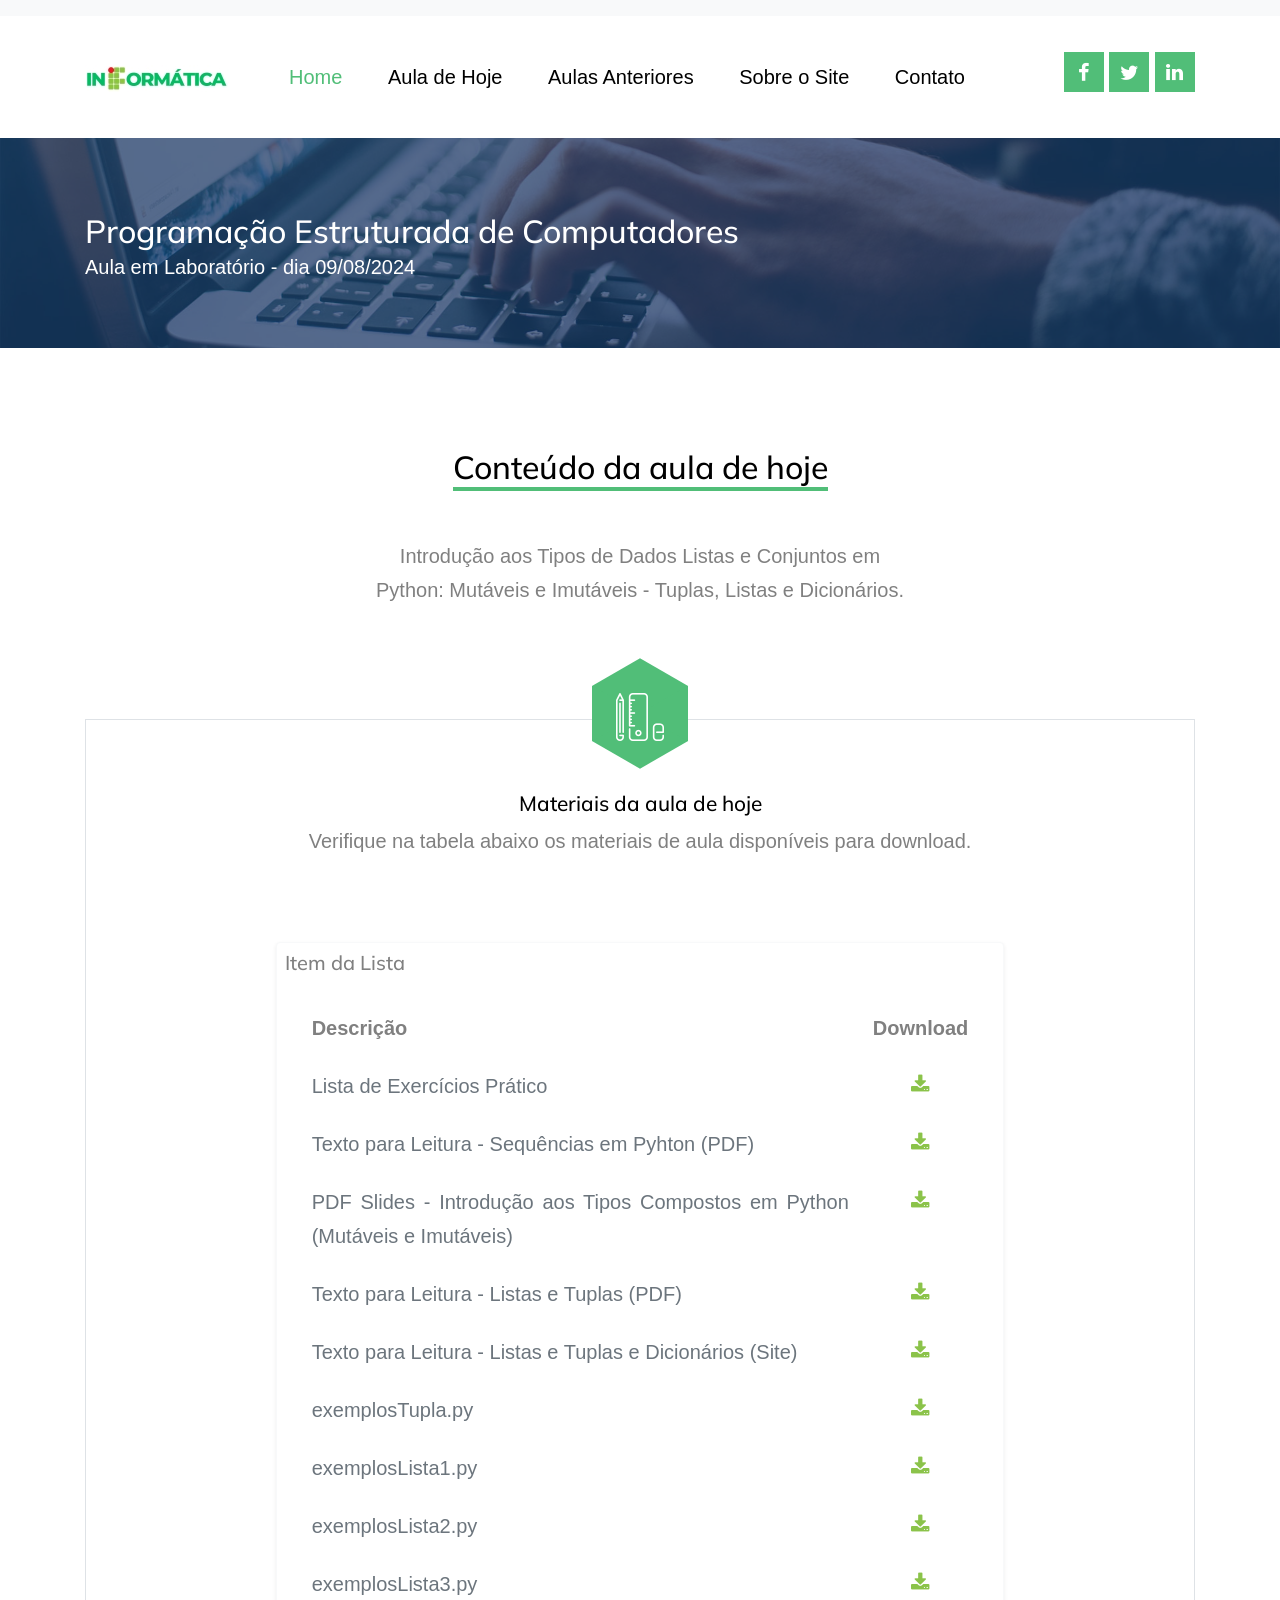
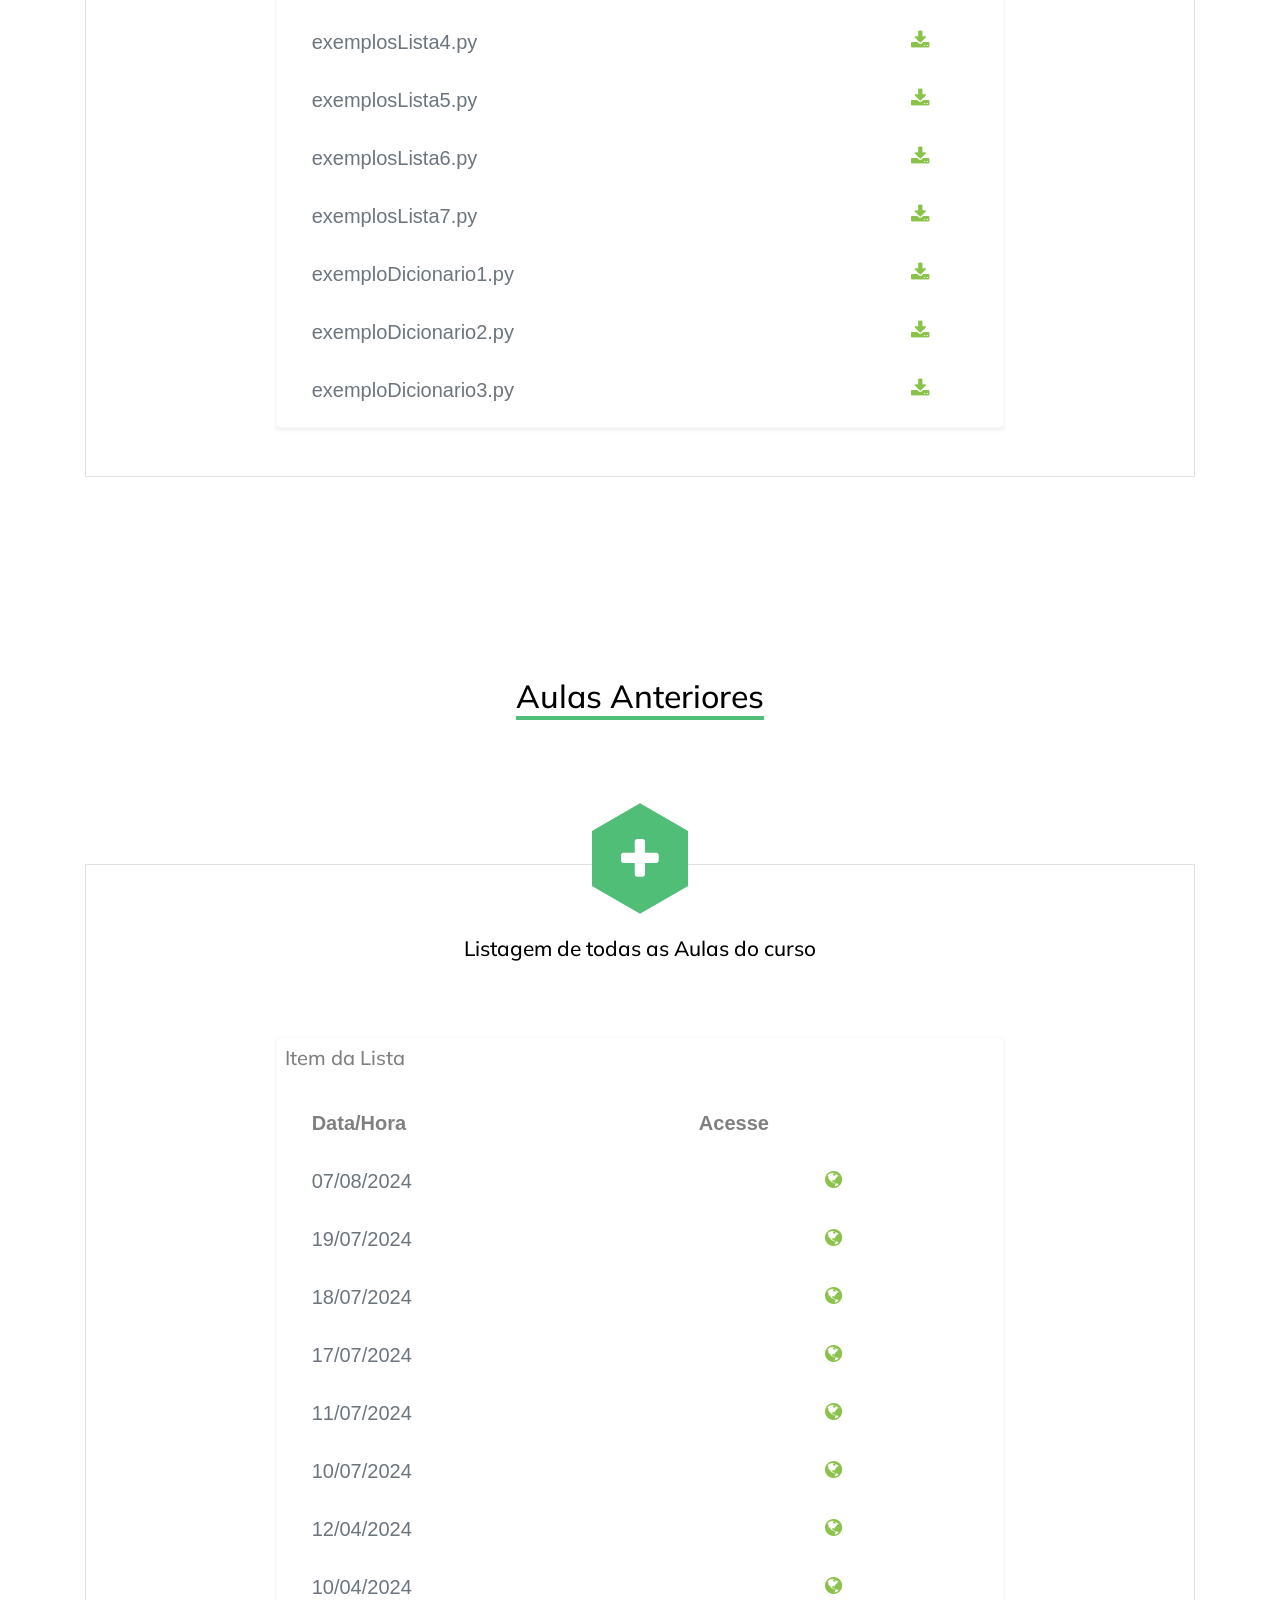
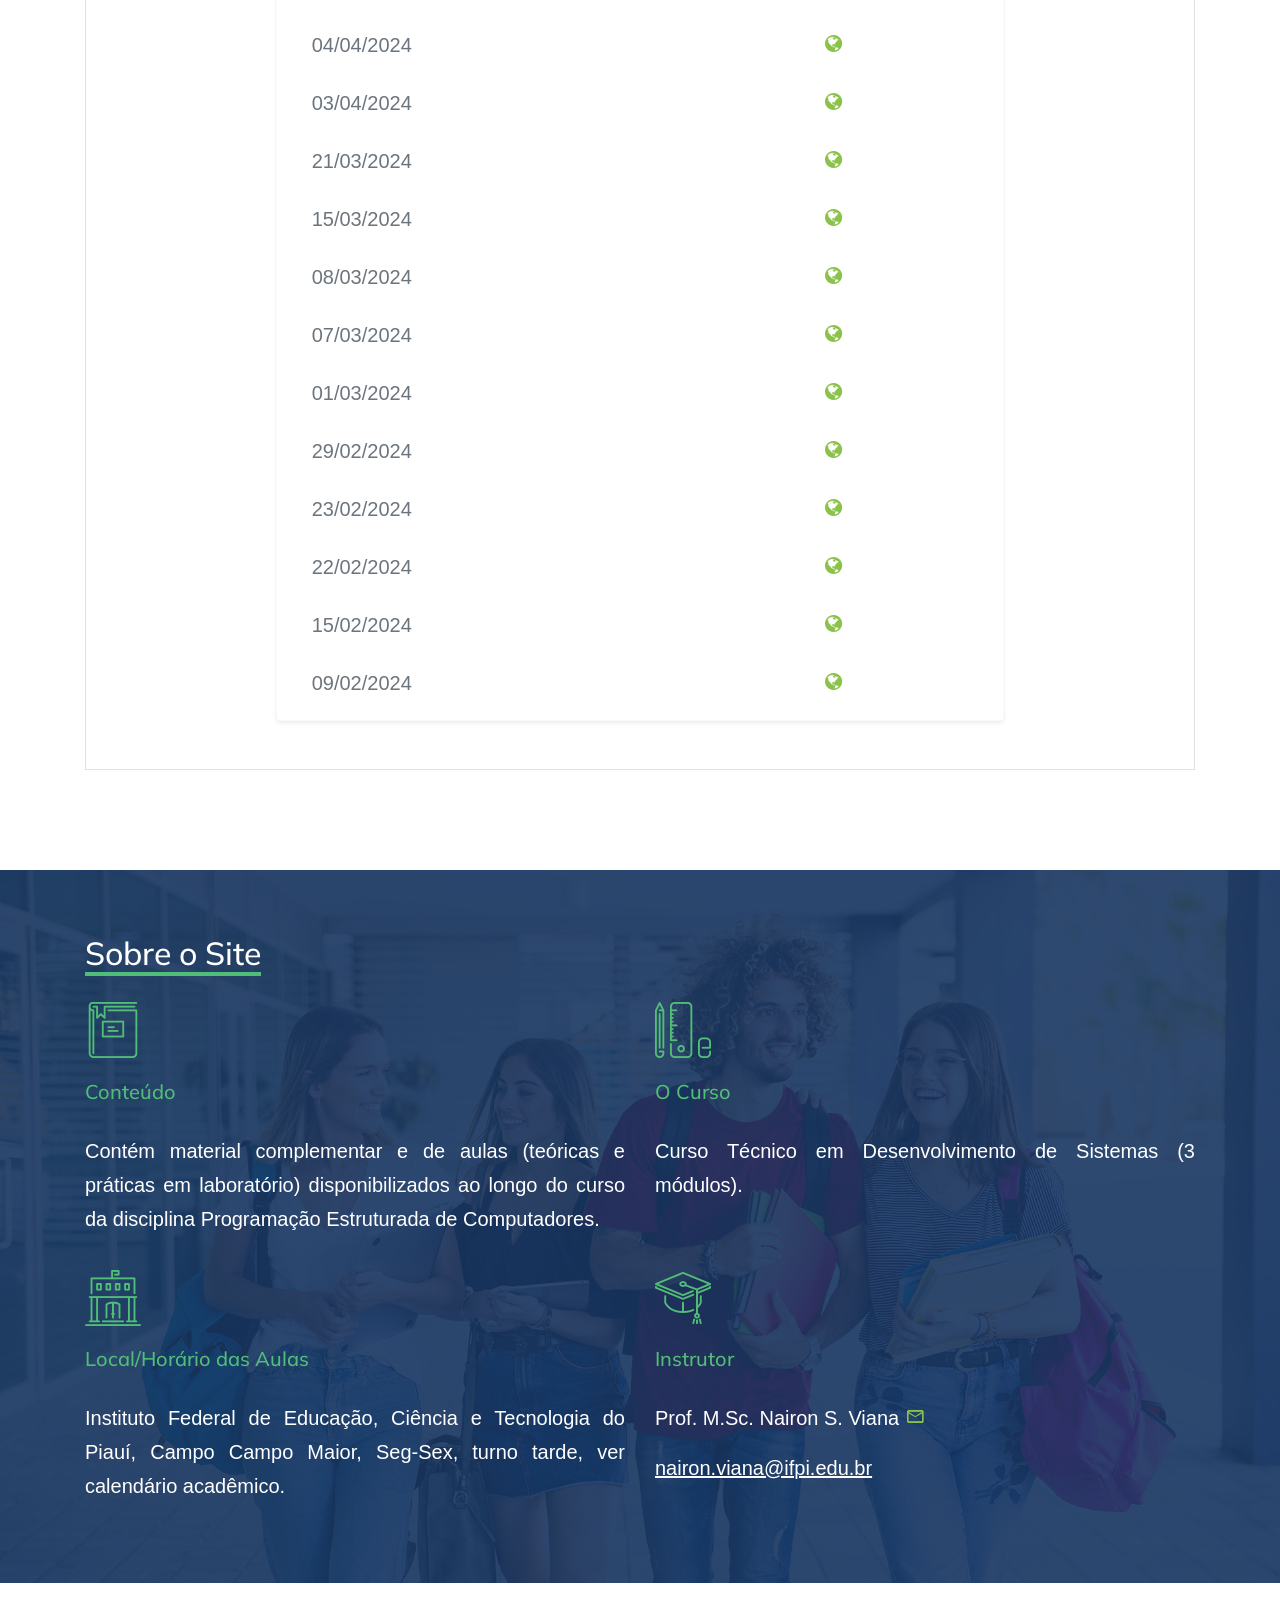
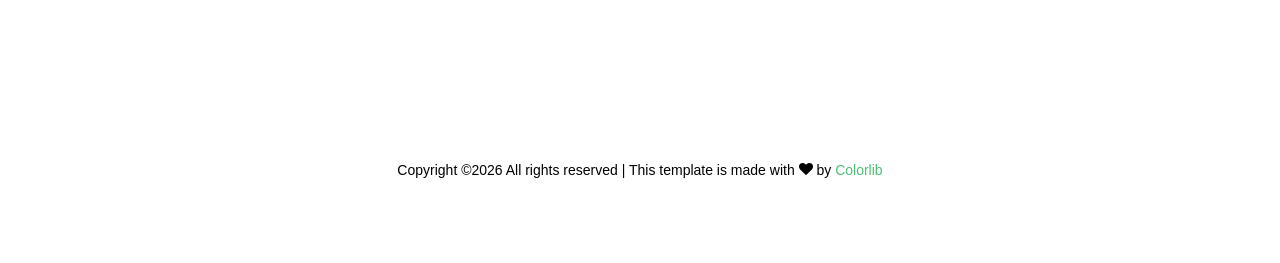
==== anteriores/08-24/09/index.html @ bcb195db "NOVA - Aula - 14/08/2024 - atualizado" ====
<!DOCTYPE html>
<html lang="en">

<head>
  <title>Página do WebSite - IFPI</title>
  <meta charset="utf-8">
  <meta name="viewport" content="width=device-width, initial-scale=1, shrink-to-fit=no">


  <link href="https://fonts.googleapis.com/css?family=Muli:300,400,700,900" rel="stylesheet">
  <link rel="stylesheet" href="../../../fonts/icomoon/style.css">

  <link rel="stylesheet" href="../../../css/bootstrap.min.css">
  <link rel="stylesheet" href="../../../css/jquery-ui.css">
  <link rel="stylesheet" href="../../../css/owl.carousel.min.css">
  <link rel="stylesheet" href="../../../css/owl.theme.default.min.css">
  <link rel="stylesheet" href="../../../css/owl.theme.default.min.css">

  <link rel="stylesheet" href="../../../css/jquery.fancybox.min.css">

  <link rel="stylesheet" href="../../../css/bootstrap-datepicker.css">

  <link rel="stylesheet" href="../../../fonts/flaticon/font/flaticon.css">

  <link rel="stylesheet" href="../../../css/aos.css">
  <link href="../../../css/jquery.mb.YTPlayer.min.css" media="all" rel="stylesheet" type="text/css">

  <link rel="stylesheet" href="../../../css/style.css">
  
  <style>
    body {
      font-family: Arial, Helvetica, sans-serif;
      font-size: 20px;
    }
    
    #myBtn {
      display: none;
      position: fixed;
      bottom: 20px;
      right: 30px;
      z-index: 99;
      font-size: 18px;
      border: none;
      outline: none;
      background-color: #51be78;
      color: white;
      cursor: pointer;
      padding: 15px;
      border-radius: 50%;
    }
    
    #myBtn:hover {
      background-color: #51be78;
    }
    </style> 

</head>

<body data-spy="scroll" data-target=".site-navbar-target" data-offset="300">
  
  <button onclick="topFunction()" id="myBtn" title="Go to top">
    <span class="icon-arrow-up scroll-top d-flex align-items-center justify-content-center"></span>
  </button>

  <script>
    // Get the button
    let mybutton = document.getElementById("myBtn");
    
    // When the user scrolls down 20px from the top of the document, show the button
    window.onscroll = function() {scrollFunction()};
    
    function scrollFunction() {
      if (document.body.scrollTop > 20 || document.documentElement.scrollTop > 20) {
        mybutton.style.display = "block";
      } else {
        mybutton.style.display = "none";
      }
    }
    
    // When the user clicks on the button, scroll to the top of the document
    function topFunction() {
      //document.body.scrollTop = 0;
      //document.documentElement.scrollTop = 0;
      window.scrollTo({top: 0, behavior: 'smooth'});
    }
    function closeSideBar() {
      //document.body.scrollTop = 0;
      //document.documentElement.scrollTop = 0;
      document.getElementById("iconclose").style.width = "0%";
      document.getElementById("sidebar").style.width = "0%";
    }
    function openSideBar() {
      //document.body.scrollTop = 0;
      //document.documentElement.scrollTop = 0;
      document.getElementById("sidebar").style.width = "65%";
      document.getElementById("iconclose").style.width = "20%";
    }

    </script>

  <div class="site-wrap">

    <div class="site-mobile-menu site-navbar-target" id="sidebar">
      <div class="site-mobile-menu-header">
        <div class="site-mobile-menu-close mt-3" id="iconclose">
          <span class="icon-close js-menu-toggle"></span>
        </div>
      </div>
      <div class="site-mobile-menu-body"></div>
    </div>


    <div class="py-2 bg-light">
      <div class="container">

      </div>
    </div>
    <header class="site-navbar py-4 js-sticky-header site-navbar-target" role="banner">

      <div class="container">
        <div class="d-flex align-items-center">
          <div class="site-logo">
            <a href="index.html" class="d-block">
              <img src="../../../images/logo-ifpi.jpg" alt="Image" class="img-fluid">
            </a>
          </div>
          <div class="mr-auto">
            <nav class="site-navigation position-relative text-right" role="navigation">
              <ul class="site-menu main-menu js-clone-nav mr-auto d-none d-lg-block">
                <li class="active" onclick="closeSideBar()">
                  <a href="index.html" class="nav-link text-left">Home</a>
                </li>
                <li onclick="closeSideBar()">
                  <a href="#today" class="nav-link text-left">Aula de Hoje</a>
                </li>
                <li onclick="closeSideBar()">
                  <a href="#previous" class="nav-link text-left">Aulas Anteriores</a>
                </li>
                <li onclick="closeSideBar()">
                  <a class="active" href="#about_site" class="nav-link text-left">Sobre o Site</a>
                </li>
                <li onclick="closeSideBar()">
                    <a href="index.html#contact_instructor" class="nav-link text-left">Contato</a>
                  </li>
              </ul>                                                                                                                                                                                                                                                                                          </ul>
            </nav>

          </div>
          <div class="ml-auto">
            <div class="social-wrap">
              <a href="#"><span class="icon-facebook"></span></a>
              <a href="#"><span class="icon-twitter"></span></a>
              <a href="#"><span class="icon-linkedin"></span></a>

              <a onclick="openSideBar()" href="#" class="d-inline-block d-lg-none site-menu-toggle js-menu-toggle text-black"><span
                class="icon-menu h3"></span></a>
            </div>
          </div>
         
        </div>
      </div>

    </header>

    
    <div class="hero-slide owl-carousel site-blocks-cover">
      <div class="site-section ftco-subscribe-1 site-blocks-cover pb-5" style="background-image: url('../../../images/bg_1.jpg')">
        <div class="container">
          <div class="row align-items-end">
            <div class="col-lg-12">
              <h2 class="mb-0">Programação Estruturada de Computadores</h2>
              <p>Aula em Laboratório - dia 09/08/2024</p>
            </div>
          </div>
        </div>
      </div> 

    </div>
    

    <div></div>

    <div class="site-section">
      <div class="container">
        <div class="row mb-5 justify-content-center text-center">
          <div class="col-lg-6 mb-5">
            <h2 class="section-title-underline mb-5">
              <span id="today">Conteúdo da aula de hoje</span>
            </h2>
            <p>Introdução aos Tipos de Dados Listas e Conjuntos em Python: Mutáveis e Imutáveis - Tuplas, Listas e Dicionários.</p>
            
          </div>
        </div>
        <div class="row">
          <div class="col-lg-12 col-md-6 mb-4 mb-lg-0">

            <div class="feature-1 border">
              <div class="icon-wrapper bg-primary">
                <span class="flaticon-school-material text-white"></span>
              </div>
              <div class="feature-1-content text-center">
                <h2>Materiais da aula de hoje</h2>
                <p>Verifique na tabela abaixo os materiais de aula disponíveis para download.</p>
                <!--<p><a href="#" class="btn btn-primary px-4 rounded-0">Learn More</a></p>-->
              </div>
              <!-- Table 1 - Bootstrap Brain Component -->
              <div class="py-md-5">
                <div class="row justify-content-center">
                  <div class="col-12 col-lg-12 col-xl-8">
                    <div class="card widget-card border-light shadow-sm">
                      <div class="card-body p-2">
                        <h5 class="card-title widget-card-title mb-4">Item da Lista</h5>
                        <div class="table-responsive col-lg-12">
                          <table class="table table-borderless bsb-table-xl align-middle m-0">
                            <thead>
                              <tr>                              
                                <th>Descrição</th>
                                <th>Download</th>
                              </tr>
                            </thead>
                            <tbody>
                              <tr>

                                <td class="text-justify">
                                  <span class="text-secondary fs-7">Lista de Exercícios Prático</span>
                                </td>

                                <td class="text-center">
                                  <!--<h6 class="mb-1">Bootstrap</h6>-->                                  
                                    <a href="./materiais/Lista-Exercicios-Aula-09-08-2024.pdf" target="_blank"><span class="text-success social-wrap icon-download text-secondary md-7"></span></a>                                                                    
                                </td>
                              </tr>

                              <tr>

                                <td class="text-justify">
                                  <span class="text-secondary fs-7">Texto para Leitura - Sequências em Pyhton (PDF)</span>
                                </td>

                                <td class="text-center">
                                  <!--<h6 class="mb-1">Bootstrap</h6>-->                                  
                                    <a href="./materiais/Material-Externo-Consulta.pdf" target="_blank"><span class="text-success social-wrap icon-download text-secondary md-7"></span></a>                                                                    
                                </td>
                              </tr>

                              <tr>
                                
                                <td class="text-justify">
                                  <span class="text-secondary fs-7">PDF Slides - Introdução aos Tipos Compostos em Python (Mutáveis e Imutáveis)</span>
                                </td>

                                <td class="text-center">
                                  <!--<h6 class="mb-1">Bootstrap</h6>-->                                  
                                    <a href="./materiais/Material-Texto-Consulta-Referencia-09-08-2024.pdf" target="_blank"><span class="text-success social-wrap icon-download text-secondary md-7"></span></a>                                                                    
                                </td>
                              </tr>

                              <tr>
                                
                                <td class="text-justify">
                                  <span class="text-secondary fs-7">Texto para Leitura - Listas e Tuplas (PDF)</span>
                                </td>

                                <td class="text-center">
                                  <!--<h6 class="mb-1">Bootstrap</h6>-->                                  
                                    <a href="https://ic.unicamp.br/~mc102/aulas/aula05.pdf" target="_blank"><span class="text-success social-wrap icon-download text-secondary md-7"></span></a>                                                                    
                                </td>
                              </tr>

                              <tr>
                                
                                <td class="text-justify">
                                  <span class="text-secondary fs-7">Texto para Leitura - Listas e Tuplas e Dicionários (Site)</span>
                                </td>

                                <td class="text-center">
                                  <!--<h6 class="mb-1">Bootstrap</h6>-->                                  
                                    <a href="https://www.devmedia.com.br/colecoes-no-python-listas-tuplas-e-dicionarios/40678" target="_blank"><span class="text-success social-wrap icon-download text-secondary md-7"></span></a>                                                                    
                                </td>
                              </tr>

                              <tr>
                               
                                <td>
                                  <span class="text-secondary fs-7">exemplosTupla.py</span>
                                </td>

                                <td class="text-center">
                                  <!--<h6 class="mb-1">Bootstrap</h6>-->                                  
                                    <a href="materiais/exemplosTupla.py" target="_blank"><span class="text-success social-wrap icon-download text-secondary md-7"></span></a>                                                                    
                                </td>
                              </tr>

                              <tr>
                                
                                <td>
                                  <span class="text-secondary fs-7">exemplosLista1.py</span>
                                </td>

                                <td class="text-center">
                                  <!--<h6 class="mb-1">Bootstrap</h6>-->                                  
                                    <a href="materiais/exemplosLista1.py" target="_blank"><span class="text-success social-wrap icon-download text-secondary md-7"></span></a>                                                                    
                                </td>
                              </tr>

                              <tr>
                                
                                <td>
                                  <span class="text-secondary fs-7">exemplosLista2.py</span>
                                </td>

                                <td class="text-center">
                                  <!--<h6 class="mb-1">Bootstrap</h6>-->                                  
                                    <a href="materiais/exemplosLista2.py" target="_blank"><span class="text-success social-wrap icon-download text-secondary md-7"></span></a>                                                                    
                                </td>
                              </tr>

                              <tr>
                                
                                <td>
                                  <span class="text-secondary fs-7">exemplosLista3.py</span>
                                </td>

                                <td class="text-center">
                                  <!--<h6 class="mb-1">Bootstrap</h6>-->                                  
                                    <a href="materiais/exemplosLista3.py" target="_blank"><span class="text-success social-wrap icon-download text-secondary md-7"></span></a>                                                                    
                                </td>
                              </tr>

                              <tr>
                                
                                <td>
                                  <span class="text-secondary fs-7">exemplosLista4.py</span>
                                </td>

                                <td class="text-center">
                                  <!--<h6 class="mb-1">Bootstrap</h6>-->                                  
                                    <a href="materiais/exemplosLista4.py" target="_blank"><span class="text-success social-wrap icon-download text-secondary md-7"></span></a>                                                                    
                                </td>
                              </tr>

                              <tr>
                                
                                <td>
                                  <span class="text-secondary fs-7">exemplosLista5.py</span>
                                </td>

                                <td class="text-center">
                                  <!--<h6 class="mb-1">Bootstrap</h6>-->                                  
                                    <a href="materiais/exemplosLista5.py" target="_blank"><span class="text-success social-wrap icon-download text-secondary md-7"></span></a>                                                                    
                                </td>
                              </tr>

                              <tr>
                                
                                <td>
                                  <span class="text-secondary fs-7">exemplosLista6.py</span>
                                </td>

                                <td class="text-center">
                                  <!--<h6 class="mb-1">Bootstrap</h6>-->                                  
                                    <a href="materiais/exemplosLista6.py" target="_blank"><span class="text-success social-wrap icon-download text-secondary md-7"></span></a>                                                                    
                                </td>
                              </tr>

                              <tr>
                                
                                <td>
                                  <span class="text-secondary fs-7">exemplosLista7.py</span>
                                </td>

                                <td class="text-center">
                                  <!--<h6 class="mb-1">Bootstrap</h6>-->                                  
                                    <a href="materiais/exemplosLista7.py" target="_blank"><span class="text-success social-wrap icon-download text-secondary md-7"></span></a>                                                                    
                                </td>
                              </tr>

                              <tr>
                                
                                <td>
                                  <span class="text-secondary fs-7">exemploDicionario1.py</span>
                                </td>

                                <td class="text-center">
                                  <!--<h6 class="mb-1">Bootstrap</h6>-->                                  
                                    <a href="materiais/exemploDicionario1.py" target="_blank"><span class="text-success social-wrap icon-download text-secondary md-7"></span></a>                                                                    
                                </td>
                              </tr>


                              <tr>
                                
                                <td>
                                  <span class="text-secondary fs-7">exemploDicionario2.py</span>
                                </td>

                                <td class="text-center">
                                  <!--<h6 class="mb-1">Bootstrap</h6>-->                                  
                                    <a href="materiais/exemploDicionario2.py" target="_blank"><span class="text-success social-wrap icon-download text-secondary md-7"></span></a>                                                                    
                                </td>
                              </tr>

                              <tr>
                                
                                <td>
                                  <span class="text-secondary fs-7">exemploDicionario3.py</span>
                                </td>

                                <td class="text-center">
                                  <!--<h6 class="mb-1">Bootstrap</h6>-->                                  
                                    <a href="materiais/exemploDicionario3.py" target="_blank"><span class="text-success social-wrap icon-download text-secondary md-7"></span></a>                                                                    
                                </td>
                              </tr>

                            </tbody>
                          </table>
                        </div>
                      </div>
                    </div>
                  </div>
                </div>
              </div>
            </div>
          </div>
        </div>        
      </div>
    </div>
    
    <div class="site-section">
      <div class="container">
        <div class="row mb-5 justify-content-center text-center">
          <div class="col-lg-6 mb-5">
            <h2 class="section-title-underline mb-5">
              <span id="previous">Aulas Anteriores</span>
            </h2>
           
          </div>
        </div>
        <div class="row">
          <div class="col-lg-12 col-md-6 mb-4 mb-lg-0">

            <div class="feature-1 border">
              <div class="icon-wrapper bg-primary">
                <span class="icon-plus text-white"></span>
              </div>
              <div class="feature-1-content text-center">
                <h2>Listagem de todas as Aulas do curso</h2>

                <!--<p><a href="#" class="btn btn-primary px-4 rounded-0">Learn More</a></p>-->
              </div>
              <!-- Table 1 - Bootstrap Brain Component -->
              <div class="py-md-5">
                <div class="row justify-content-center">
                  <div class="col-12 col-lg-12 col-xl-8">
                    <div class="card widget-card border-light shadow-sm">
                      <div class="card-body p-2">
                        <h5 class="card-title widget-card-title mb-4">Item da Lista</h5>
                        <div class="table-responsive col-lg-12">
                          <table class="table table-borderless bsb-table-xl align-middle m-0">
                            <thead>
                              <tr>                              
                                <th>Data/Hora</th>
                                <th>Acesse</th>
                              </tr>
                            </thead>
                            <tbody>

                              <tr>
                                
                                <td>
                                  <span class="text-secondary fs-7">07/08/2024</span>
                                </td>

                                <td class="text-center">
                                  <!--<h6 class="mb-1">Bootstrap</h6>-->                                  
                                    <a href="https://aula-mod1-07-08.glitch.me" target="_blank"><span class="text-success social-wrap icon-globe text-secondary md-7"></span></a>                                                                    
                                </td>
                              </tr>

                              <tr>

                                <td class="text-justify">
                                  <span class="text-secondary fs-7">19/07/2024</span>
                                </td>

                                <td class="text-center">
                                  <!--<h6 class="mb-1">Bootstrap</h6>-->                                  
                                    <a href="https://aula-mod1-19-07.glitch.me" target="_blank"><span class="text-success social-wrap icon-globe text-secondary md-7"></span></a>                                                                    
                                </td>
                              </tr>

                              <tr>
                                

                                <td class="text-justify">
                                  <span class="text-secondary fs-7">18/07/2024</span>
                                </td>

                                <td class="text-center">
                                  <!--<h6 class="mb-1">Bootstrap</h6>-->                                  
                                    <a href="https://recuperacao-mod1-18-07.glitch.me" target="_blank"><span class="text-success social-wrap icon-globe text-secondary md-7"></span></a>                                                                    
                                </td>
                              </tr>

                              <tr>
                               
                                <td>
                                  <span class="text-secondary fs-7">17/07/2024</span>
                                </td>

                                <td class="text-center">
                                  <!--<h6 class="mb-1">Bootstrap</h6>-->                                  
                                    <a href="https://aula-mod1-17-07.glitch.me" target="_blank"><span class="text-success social-wrap icon-globe text-secondary md-7"></span></a>                                                                    
                                </td>
                              </tr>

                              <tr>
                                
                                <td>
                                  <span class="text-secondary fs-7">11/07/2024</span>
                                </td>

                                <td class="text-center">
                                  <!--<h6 class="mb-1">Bootstrap</h6>-->                                  
                                    <a href="https://aula-mod1-11-07.glitch.me" target="_blank"><span class="text-success social-wrap icon-globe text-secondary md-7"></span></a>                                                                    
                                </td>
                              </tr>

                              <tr>
                                
                                <td>
                                  <span class="text-secondary fs-7">10/07/2024</span>
                                </td>

                                <td class="text-center">
                                  <!--<h6 class="mb-1">Bootstrap</h6>-->                                  
                                    <a href="https://aula-mod1-10-07.glitch.me" target="_blank"><span class="text-success social-wrap icon-globe text-secondary md-7"></span></a>                                                                    
                                </td>
                              </tr>

                              <tr>
                                
                                <td>
                                  <span class="text-secondary fs-7">12/04/2024</span>
                                </td>

                                <td class="text-center">
                                  <!--<h6 class="mb-1">Bootstrap</h6>-->                                  
                                    <a href="https://prova-mod1-12-04.glitch.me" target="_blank"><span class="text-success social-wrap icon-globe text-secondary md-7"></span></a>                                                                    
                                </td>
                              </tr>

                              <tr>
                                
                                <td>
                                  <span class="text-secondary fs-7">10/04/2024</span>
                                </td>

                                <td class="text-center">
                                  <!--<h6 class="mb-1">Bootstrap</h6>-->                                  
                                    <a href="https://aula-mod1-10-04.glitch.me" target="_blank"><span class="text-success social-wrap icon-globe text-secondary md-7"></span></a>                                                                    
                                </td>
                              </tr>

                              <tr>
                                
                                <td>
                                  <span class="text-secondary fs-7">04/04/2024</span>
                                </td>

                                <td class="text-center">
                                  <!--<h6 class="mb-1">Bootstrap</h6>-->                                  
                                    <a href="https://aula-mod1-04-04.glitch.me" target="_blank"><span class="text-success social-wrap icon-globe text-secondary md-7"></span></a>                                                                    
                                </td>
                              </tr>

                              <tr>
                                
                                <td>
                                  <span class="text-secondary fs-7">03/04/2024</span>
                                </td>

                                <td class="text-center">
                                  <!--<h6 class="mb-1">Bootstrap</h6>-->                                  
                                    <a href="https://aula-mod1-03-04.glitch.me" target="_blank"><span class="text-success social-wrap icon-globe text-secondary md-7"></span></a>                                                                    
                                </td>
                              </tr>

                              <tr>
                                
                                <td>
                                  <span class="text-secondary fs-7">21/03/2024</span>
                                </td>

                                <td class="text-center">
                                  <!--<h6 class="mb-1">Bootstrap</h6>-->                                  
                                    <a href="https://aula-mod1-21-03.glitch.me" target="_blank"><span class="text-success social-wrap icon-globe text-secondary md-7"></span></a>                                                                    
                                </td>
                              </tr>

                              <tr>
                                
                                <td>
                                  <span class="text-secondary fs-7">15/03/2024</span>
                                </td>

                                <td class="text-center">
                                  <!--<h6 class="mb-1">Bootstrap</h6>-->                                  
                                    <a href="http://aula-mod1-15-03.glitch.me" target="_blank"><span class="text-success social-wrap icon-globe text-secondary md-7"></span></a>                                                                    
                                </td>
                              </tr>

                              <tr>
                                
                                <td>
                                  <span class="text-secondary fs-7">08/03/2024</span>
                                </td>

                                <td class="text-center">
                                  <!--<h6 class="mb-1">Bootstrap</h6>-->                                  
                                    <a href="https://algoritmos-mod1-08-03.glitch.me" target="_blank"><span class="text-success social-wrap icon-globe text-secondary md-7"></span></a>                                                                    
                                </td>
                              </tr>

                              <tr>
                                
                                <td>
                                  <span class="text-secondary fs-7">07/03/2024</span>
                                </td>

                                <td class="text-center">
                                  <!--<h6 class="mb-1">Bootstrap</h6>-->                                  
                                    <a href="https://aula-algoritmos-07-03.glitch.me" target="_blank"><span class="text-success social-wrap icon-globe text-secondary md-7"></span></a>                                                                    
                                </td>
                              </tr>

                              <tr>
                                
                                <td>
                                  <span class="text-secondary fs-7">01/03/2024</span>
                                </td>

                                <td class="text-center">
                                  <!--<h6 class="mb-1">Bootstrap</h6>-->                                  
                                    <a href="https://algoritmos-mod1-01-03.glitch.me" target="_blank"><span class="text-success social-wrap icon-globe text-secondary md-7"></span></a>                                                                    
                                </td>
                              </tr>

                              <tr>
                                
                                <td>
                                  <span class="text-secondary fs-7">29/02/2024</span>
                                </td>

                                <td class="text-center">
                                  <!--<h6 class="mb-1">Bootstrap</h6>-->                                  
                                    <a href="https://algoritmos-mod1-29-02.glitch.me" target="_blank"><span class="text-success social-wrap icon-globe text-secondary md-7"></span></a>                                                                    
                                </td>
                              </tr>

                              <tr>
                                
                                <td>
                                  <span class="text-secondary fs-7">23/02/2024</span>
                                </td>

                                <td class="text-center">
                                  <!--<h6 class="mb-1">Bootstrap</h6>-->                                  
                                    <a href="https://algoritmos-mod1-23-02.glitch.me" target="_blank"><span class="text-success social-wrap icon-globe text-secondary md-7"></span></a>                                                                    
                                </td>
                              </tr>

                              <tr>
                                
                                <td>
                                  <span class="text-secondary fs-7">22/02/2024</span>
                                </td>

                                <td class="text-center">
                                  <!--<h6 class="mb-1">Bootstrap</h6>-->                                  
                                    <a href="https://aula-mod1-22-02.glitch.me" target="_blank"><span class="text-success social-wrap icon-globe text-secondary md-7"></span></a>                                                                    
                                </td>
                              </tr>

                              <tr>
                                
                                <td>
                                  <span class="text-secondary fs-7">15/02/2024</span>
                                </td>

                                <td class="text-center">
                                  <!--<h6 class="mb-1">Bootstrap</h6>-->                                  
                                    <a href="https://algoritmos-mod1-15-02.glitch.me" target="_blank"><span class="text-success social-wrap icon-globe text-secondary md-7"></span></a>                                                                    
                                </td>
                              </tr>

                              <tr>
                                
                                <td>
                                  <span class="text-secondary fs-7">09/02/2024</span>
                                </td>

                                <td class="text-center">
                                  <!--<h6 class="mb-1">Bootstrap</h6>-->                                  
                                    <a href="https://algoritmos-09-02.glitch.me" target="_blank"><span class="text-success social-wrap icon-globe text-secondary md-7"></span></a>                                                                    
                                </td>
                              </tr>

                            </tbody>
                          </table>
                        </div>
                      </div>
                    </div>
                  </div>
                </div>
              </div>
            </div>
          </div>
        </div>        
      </div>
    </div>

    <div class="section-bg style-1" style="background-image: url('../../../images/hero_1.jpg');">
      <div class="container">
        <div class="row">
          <div class="col-lg-12 text-justify">
            <h2 class="section-title-underline style-2">
              <span id="about_site">Sobre o Site</span>
            </h2>
          </div>
          <div class="col-lg-6 col-md-6 mb-5 mb-lg-0 text-justify">
            <span class="icon flaticon-book"></span>
            <h3>Conteúdo</h3>
            <p class="text-white">Contém material complementar e de aulas (teóricas e práticas em laboratório) disponibilizados ao longo do curso da disciplina Programação Estruturada de Computadores.</p>
          </div>
          <div class="col-lg-6 col-md-6 mb-5 mb-lg-0 text-justify">
            <span class="icon flaticon-school-material"></span>
            <h3>O Curso</h3>
            <p class="text-white">Curso Técnico em Desenvolvimento de Sistemas (3 módulos).</p>
          </div>
          <div class="col-lg-6 col-md-6 mb-5 mb-lg-0 text-justify">
            <span class="icon flaticon-library"></span>
            <h3>Local/Horário das Aulas</h3>
            <p class="text-white">Instituto Federal de Educação, Ciência e Tecnologia do Piauí, Campo Campo Maior, Seg-Sex, turno tarde, ver calendário acadêmico.</p>
          </div>
          <div class="col-lg-6 col-md-6 mb-5 mb-lg-0 text-justify">
            <span class="icon flaticon-mortarboard"></span>
            <h3 id="contact_instructor">Instrutor</h3>
            <p class="text-white">Prof. M.Sc. Nairon S. Viana <a href="mailto:nairon.viana@ifpi.edu.br"><span class="text-success social-wrap icon-mail_outline text-secondary md-7"></span></a></p>
            <p class="text-white"><ins>nairon.viana@ifpi.edu.br</ins></p>
          </div>
        </div>
      </div>
    </div>


    <div class="footer bg-white">
      <div class="container">

        <div class="row">
          <div class="col-12">
            <div class="copyright text-black">
                <p>
                    <!-- Link back to Colorlib can't be removed. Template is licensed under CC BY 3.0. -->
                    Copyright &copy;<script>document.write(new Date().getFullYear());</script> All rights reserved | This template is made with <i class="icon-heart" aria-hidden="true"></i> by <a href="https://colorlib.com" target="_blank" >Colorlib</a>
                    <!-- Link back to Colorlib can't be removed. Template is licensed under CC BY 3.0. -->
                    </p>
            </div>
          </div>
        </div>
      </div>
    </div>
    

  </div>
  <!-- .site-wrap -->


  <!-- loader -->
  <div id="loader" class="show fullscreen"><svg class="circular" width="48px" height="48px"><circle class="path-bg" cx="24" cy="24" r="22" fill="none" stroke-width="4" stroke="#eeeeee"/><circle class="path" cx="24" cy="24" r="22" fill="none" stroke-width="4" stroke-miterlimit="10" stroke="#51be78"/></svg></div>

  <script src="../../../js/jquery-3.3.1.min.js"></script>
  <script src="../../../js/jquery-migrate-3.0.1.min.js"></script>
  <script src="../../../js/jquery-ui.js"></script>
  <script src="../../../js/popper.min.js"></script>
  <script src="../../../js/bootstrap.min.js"></script>
  <script src="../../../js/owl.carousel.min.js"></script>
  <script src="../../../js/jquery.stellar.min.js"></script>
  <script src="../../../js/jquery.countdown.min.js"></script>
  <script src="../../../js/bootstrap-datepicker.min.js"></script>
  <script src="../../../js/jquery.easing.1.3.js"></script>
  <script src="../../../js/aos.js"></script>
  <script src="../../../js/jquery.fancybox.min.js"></script>
  <script src="../../../js/jquery.sticky.js"></script>
  <script src="../../../js/jquery.mb.YTPlayer.min.js"></script>




  <script src="../../../js/main.js"></script>

</body>

</html>
---- fonts/icomoon/style.css ----
@font-face {
  font-family: 'icomoon';
  src:  url('fonts/icomoon.eot?10si43');
  src:  url('fonts/icomoon.eot?10si43#iefix') format('embedded-opentype'),
    url('fonts/icomoon.ttf?10si43') format('truetype'),
    url('fonts/icomoon.woff?10si43') format('woff'),
    url('fonts/icomoon.svg?10si43#icomoon') format('svg');
  font-weight: normal;
  font-style: normal;
}

[class^="icon-"], [class*=" icon-"] {
  /* use !important to prevent issues with browser extensions that change fonts */
  font-family: 'icomoon' !important;
  speak: none;
  font-style: normal;
  font-weight: normal;
  font-variant: normal;
  text-transform: none;
  line-height: 1;

  /* Better Font Rendering =========== */
  -webkit-font-smoothing: antialiased;
  -moz-osx-font-smoothing: grayscale;
}

.icon-asterisk:before {
  content: "\f069";
}
.icon-plus:before {
  content: "\f067";
}
.icon-question:before {
  content: "\f128";
}
.icon-minus:before {
  content: "\f068";
}
.icon-glass:before {
  content: "\f000";
}
.icon-music:before {
  content: "\f001";
}
.icon-search:before {
  content: "\f002";
}
.icon-envelope-o:before {
  content: "\f003";
}
.icon-heart:before {
  content: "\f004";
}
.icon-star:before {
  content: "\f005";
}
.icon-star-o:before {
  content: "\f006";
}
.icon-user:before {
  content: "\f007";
}
.icon-film:before {
  content: "\f008";
}
.icon-th-large:before {
  content: "\f009";
}
.icon-th:before {
  content: "\f00a";
}
.icon-th-list:before {
  content: "\f00b";
}
.icon-check:before {
  content: "\f00c";
}
.icon-close:before {
  content: "\f00d";
}
.icon-remove:before {
  content: "\f00d";
}
.icon-times:before {
  content: "\f00d";
}
.icon-search-plus:before {
  content: "\f00e";
}
.icon-search-minus:before {
  content: "\f010";
}
.icon-power-off:before {
  content: "\f011";
}
.icon-signal:before {
  content: "\f012";
}
.icon-cog:before {
  content: "\f013";
}
.icon-gear:before {
  content: "\f013";
}
.icon-trash-o:before {
  content: "\f014";
}
.icon-home:before {
  content: "\f015";
}
.icon-file-o:before {
  content: "\f016";
}
.icon-clock-o:before {
  content: "\f017";
}
.icon-road:before {
  content: "\f018";
}
.icon-download:before {
  content: "\f019";
}
.icon-arrow-circle-o-down:before {
  content: "\f01a";
}
.icon-arrow-circle-o-up:before {
  content: "\f01b";
}
.icon-inbox:before {
  content: "\f01c";
}
.icon-play-circle-o:before {
  content: "\f01d";
}
.icon-repeat:before {
  content: "\f01e";
}
.icon-rotate-right:before {
  content: "\f01e";
}
.icon-refresh:before {
  content: "\f021";
}
.icon-list-alt:before {
  content: "\f022";
}
.icon-lock:before {
  content: "\f023";
}
.icon-flag:before {
  content: "\f024";
}
.icon-headphones:before {
  content: "\f025";
}
.icon-volume-off:before {
  content: "\f026";
}
.icon-volume-down:before {
  content: "\f027";
}
.icon-volume-up:before {
  content: "\f028";
}
.icon-qrcode:before {
  content: "\f029";
}
.icon-barcode:before {
  content: "\f02a";
}
.icon-tag:before {
  content: "\f02b";
}
.icon-tags:before {
  content: "\f02c";
}
.icon-book:before {
  content: "\f02d";
}
.icon-bookmark:before {
  content: "\f02e";
}
.icon-print:before {
  content: "\f02f";
}
.icon-camera:before {
  content: "\f030";
}
.icon-font:before {
  content: "\f031";
}
.icon-bold:before {
  content: "\f032";
}
.icon-italic:before {
  content: "\f033";
}
.icon-text-height:before {
  content: "\f034";
}
.icon-text-width:before {
  content: "\f035";
}
.icon-align-left:before {
  content: "\f036";
}
.icon-align-center:before {
  content: "\f037";
}
.icon-align-right:before {
  content: "\f038";
}
.icon-align-justify:before {
  content: "\f039";
}
.icon-list:before {
  content: "\f03a";
}
.icon-dedent:before {
  content: "\f03b";
}
.icon-outdent:before {
  content: "\f03b";
}
.icon-indent:before {
  content: "\f03c";
}
.icon-video-camera:before {
  content: "\f03d";
}
.icon-image:before {
  content: "\f03e";
}
.icon-photo:before {
  content: "\f03e";
}
.icon-picture-o:before {
  content: "\f03e";
}
.icon-pencil:before {
  content: "\f040";
}
.icon-map-marker:before {
  content: "\f041";
}
.icon-adjust:before {
  content: "\f042";
}
.icon-tint:before {
  content: "\f043";
}
.icon-edit:before {
  content: "\f044";
}
.icon-pencil-square-o:before {
  content: "\f044";
}
.icon-share-square-o:before {
  content: "\f045";
}
.icon-check-square-o:before {
  content: "\f046";
}
.icon-arrows:before {
  content: "\f047";
}
.icon-step-backward:before {
  content: "\f048";
}
.icon-fast-backward:before {
  content: "\f049";
}
.icon-backward:before {
  content: "\f04a";
}
.icon-play:before {
  content: "\f04b";
}
.icon-pause:before {
  content: "\f04c";
}
.icon-stop:before {
  content: "\f04d";
}
.icon-forward:before {
  content: "\f04e";
}
.icon-fast-forward:before {
  content: "\f050";
}
.icon-step-forward:before {
  content: "\f051";
}
.icon-eject:before {
  content: "\f052";
}
.icon-chevron-left:before {
  content: "\f053";
}
.icon-chevron-right:before {
  content: "\f054";
}
.icon-plus-circle:before {
  content: "\f055";
}
.icon-minus-circle:before {
  content: "\f056";
}
.icon-times-circle:before {
  content: "\f057";
}
.icon-check-circle:before {
  content: "\f058";
}
.icon-question-circle:before {
  content: "\f059";
}
.icon-info-circle:before {
  content: "\f05a";
}
.icon-crosshairs:before {
  content: "\f05b";
}
.icon-times-circle-o:before {
  content: "\f05c";
}
.icon-check-circle-o:before {
  content: "\f05d";
}
.icon-ban:before {
  content: "\f05e";
}
.icon-arrow-left:before {
  content: "\f060";
}
.icon-arrow-right:before {
  content: "\f061";
}
.icon-arrow-up:before {
  content: "\f062";
}
.icon-arrow-down:before {
  content: "\f063";
}
.icon-mail-forward:before {
  content: "\f064";
}
.icon-share:before {
  content: "\f064";
}
.icon-expand:before {
  content: "\f065";
}
.icon-compress:before {
  content: "\f066";
}
.icon-exclamation-circle:before {
  content: "\f06a";
}
.icon-gift:before {
  content: "\f06b";
}
.icon-leaf:before {
  content: "\f06c";
}
.icon-fire:before {
  content: "\f06d";
}
.icon-eye:before {
  content: "\f06e";
}
.icon-eye-slash:before {
  content: "\f070";
}
.icon-exclamation-triangle:before {
  content: "\f071";
}
.icon-warning:before {
  content: "\f071";
}
.icon-plane:before {
  content: "\f072";
}
.icon-calendar:before {
  content: "\f073";
}
.icon-random:before {
  content: "\f074";
}
.icon-comment:before {
  content: "\f075";
}
.icon-magnet:before {
  content: "\f076";
}
.icon-chevron-up:before {
  content: "\f077";
}
.icon-chevron-down:before {
  content: "\f078";
}
.icon-retweet:before {
  content: "\f079";
}
.icon-shopping-cart:before {
  content: "\f07a";
}
.icon-folder:before {
  content: "\f07b";
}
.icon-folder-open:before {
  content: "\f07c";
}
.icon-arrows-v:before {
  content: "\f07d";
}
.icon-arrows-h:before {
  content: "\f07e";
}
.icon-bar-chart:before {
  content: "\f080";
}
.icon-bar-chart-o:before {
  content: "\f080";
}
.icon-twitter-square:before {
  content: "\f081";
}
.icon-facebook-square:before {
  content: "\f082";
}
.icon-camera-retro:before {
  content: "\f083";
}
.icon-key:before {
  content: "\f084";
}
.icon-cogs:before {
  content: "\f085";
}
.icon-gears:before {
  content: "\f085";
}
.icon-comments:before {
  content: "\f086";
}
.icon-thumbs-o-up:before {
  content: "\f087";
}
.icon-thumbs-o-down:before {
  content: "\f088";
}
.icon-star-half:before {
  content: "\f089";
}
.icon-heart-o:before {
  content: "\f08a";
}
.icon-sign-out:before {
  content: "\f08b";
}
.icon-linkedin-square:before {
  content: "\f08c";
}
.icon-thumb-tack:before {
  content: "\f08d";
}
.icon-external-link:before {
  content: "\f08e";
}
.icon-sign-in:before {
  content: "\f090";
}
.icon-trophy:before {
  content: "\f091";
}
.icon-github-square:before {
  content: "\f092";
}
.icon-upload:before {
  content: "\f093";
}
.icon-lemon-o:before {
  content: "\f094";
}
.icon-phone:before {
  content: "\f095";
}
.icon-square-o:before {
  content: "\f096";
}
.icon-bookmark-o:before {
  content: "\f097";
}
.icon-phone-square:before {
  content: "\f098";
}
.icon-twitter:before {
  content: "\f099";
}
.icon-facebook:before {
  content: "\f09a";
}
.icon-facebook-f:before {
  content: "\f09a";
}
.icon-github:before {
  content: "\f09b";
}
.icon-unlock:before {
  content: "\f09c";
}
.icon-credit-card:before {
  content: "\f09d";
}
.icon-feed:before {
  content: "\f09e";
}
.icon-rss:before {
  content: "\f09e";
}
.icon-hdd-o:before {
  content: "\f0a0";
}
.icon-bullhorn:before {
  content: "\f0a1";
}
.icon-bell-o:before {
  content: "\f0a2";
}
.icon-certificate:before {
  content: "\f0a3";
}
.icon-hand-o-right:before {
  content: "\f0a4";
}
.icon-hand-o-left:before {
  content: "\f0a5";
}
.icon-hand-o-up:before {
  content: "\f0a6";
}
.icon-hand-o-down:before {
  content: "\f0a7";
}
.icon-arrow-circle-left:before {
  content: "\f0a8";
}
.icon-arrow-circle-right:before {
  content: "\f0a9";
}
.icon-arrow-circle-up:before {
  content: "\f0aa";
}
.icon-arrow-circle-down:before {
  content: "\f0ab";
}
.icon-globe:before {
  content: "\f0ac";
}
.icon-wrench:before {
  content: "\f0ad";
}
.icon-tasks:before {
  content: "\f0ae";
}
.icon-filter:before {
  content: "\f0b0";
}
.icon-briefcase:before {
  content: "\f0b1";
}
.icon-arrows-alt:before {
  content: "\f0b2";
}
.icon-group:before {
  content: "\f0c0";
}
.icon-users:before {
  content: "\f0c0";
}
.icon-chain:before {
  content: "\f0c1";
}
.icon-link:before {
  content: "\f0c1";
}
.icon-cloud:before {
  content: "\f0c2";
}
.icon-flask:before {
  content: "\f0c3";
}
.icon-cut:before {
  content: "\f0c4";
}
.icon-scissors:before {
  content: "\f0c4";
}
.icon-copy:before {
  content: "\f0c5";
}
.icon-files-o:before {
  content: "\f0c5";
}
.icon-paperclip:before {
  content: "\f0c6";
}
.icon-floppy-o:before {
  content: "\f0c7";
}
.icon-save:before {
  content: "\f0c7";
}
.icon-square:before {
  content: "\f0c8";
}
.icon-bars:before {
  content: "\f0c9";
}
.icon-navicon:before {
  content: "\f0c9";
}
.icon-reorder:before {
  content: "\f0c9";
}
.icon-list-ul:before {
  content: "\f0ca";
}
.icon-list-ol:before {
  content: "\f0cb";
}
.icon-strikethrough:before {
  content: "\f0cc";
}
.icon-underline:before {
  content: "\f0cd";
}
.icon-table:before {
  content: "\f0ce";
}
.icon-magic:before {
  content: "\f0d0";
}
.icon-truck:before {
  content: "\f0d1";
}
.icon-pinterest:before {
  content: "\f0d2";
}
.icon-pinterest-square:before {
  content: "\f0d3";
}
.icon-google-plus-square:before {
  content: "\f0d4";
}
.icon-google-plus:before {
  content: "\f0d5";
}
.icon-money:before {
  content: "\f0d6";
}
.icon-caret-down:before {
  content: "\f0d7";
}
.icon-caret-up:before {
  content: "\f0d8";
}
.icon-caret-left:before {
  content: "\f0d9";
}
.icon-caret-right:before {
  content: "\f0da";
}
.icon-columns:before {
  content: "\f0db";
}
.icon-sort:before {
  content: "\f0dc";
}
.icon-unsorted:before {
  content: "\f0dc";
}
.icon-sort-desc:before {
  content: "\f0dd";
}
.icon-sort-down:before {
  content: "\f0dd";
}
.icon-sort-asc:before {
  content: "\f0de";
}
.icon-sort-up:before {
  content: "\f0de";
}
.icon-envelope:before {
  content: "\f0e0";
}
.icon-linkedin:before {
  content: "\f0e1";
}
.icon-rotate-left:before {
  content: "\f0e2";
}
.icon-undo:before {
  content: "\f0e2";
}
.icon-gavel:before {
  content: "\f0e3";
}
.icon-legal:before {
  content: "\f0e3";
}
.icon-dashboard:before {
  content: "\f0e4";
}
.icon-tachometer:before {
  content: "\f0e4";
}
.icon-comment-o:before {
  content: "\f0e5";
}
.icon-comments-o:before {
  content: "\f0e6";
}
.icon-bolt:before {
  content: "\f0e7";
}
.icon-flash:before {
  content: "\f0e7";
}
.icon-sitemap:before {
  content: "\f0e8";
}
.icon-umbrella:before {
  content: "\f0e9";
}
.icon-clipboard:before {
  content: "\f0ea";
}
.icon-paste:before {
  content: "\f0ea";
}
.icon-lightbulb-o:before {
  content: "\f0eb";
}
.icon-exchange:before {
  content: "\f0ec";
}
.icon-cloud-download:before {
  content: "\f0ed";
}
.icon-cloud-upload:before {
  content: "\f0ee";
}
.icon-user-md:before {
  content: "\f0f0";
}
.icon-stethoscope:before {
  content: "\f0f1";
}
.icon-suitcase:before {
  content: "\f0f2";
}
.icon-bell:before {
  content: "\f0f3";
}
.icon-coffee:before {
  content: "\f0f4";
}
.icon-cutlery:before {
  content: "\f0f5";
}
.icon-file-text-o:before {
  content: "\f0f6";
}
.icon-building-o:before {
  content: "\f0f7";
}
.icon-hospital-o:before {
  content: "\f0f8";
}
.icon-ambulance:before {
  content: "\f0f9";
}
.icon-medkit:before {
  content: "\f0fa";
}
.icon-fighter-jet:before {
  content: "\f0fb";
}
.icon-beer:before {
  content: "\f0fc";
}
.icon-h-square:before {
  content: "\f0fd";
}
.icon-plus-square:before {
  content: "\f0fe";
}
.icon-angle-double-left:before {
  content: "\f100";
}
.icon-angle-double-right:before {
  content: "\f101";
}
.icon-angle-double-up:before {
  content: "\f102";
}
.icon-angle-double-down:before {
  content: "\f103";
}
.icon-angle-left:before {
  content: "\f104";
}
.icon-angle-right:before {
  content: "\f105";
}
.icon-angle-up:before {
  content: "\f106";
}
.icon-angle-down:before {
  content: "\f107";
}
.icon-desktop:before {
  content: "\f108";
}
.icon-laptop:before {
  content: "\f109";
}
.icon-tablet:before {
  content: "\f10a";
}
.icon-mobile:before {
  content: "\f10b";
}
.icon-mobile-phone:before {
  content: "\f10b";
}
.icon-circle-o:before {
  content: "\f10c";
}
.icon-quote-left:before {
  content: "\f10d";
}
.icon-quote-right:before {
  content: "\f10e";
}
.icon-spinner:before {
  content: "\f110";
}
.icon-circle:before {
  content: "\f111";
}
.icon-mail-reply:before {
  content: "\f112";
}
.icon-reply:before {
  content: "\f112";
}
.icon-github-alt:before {
  content: "\f113";
}
.icon-folder-o:before {
  content: "\f114";
}
.icon-folder-open-o:before {
  content: "\f115";
}
.icon-smile-o:before {
  content: "\f118";
}
.icon-frown-o:before {
  content: "\f119";
}
.icon-meh-o:before {
  content: "\f11a";
}
.icon-gamepad:before {
  content: "\f11b";
}
.icon-keyboard-o:before {
  content: "\f11c";
}
.icon-flag-o:before {
  content: "\f11d";
}
.icon-flag-checkered:before {
  content: "\f11e";
}
.icon-terminal:before {
  content: "\f120";
}
.icon-code:before {
  content: "\f121";
}
.icon-mail-reply-all:before {
  content: "\f122";
}
.icon-reply-all:before {
  content: "\f122";
}
.icon-star-half-empty:before {
  content: "\f123";
}
.icon-star-half-full:before {
  content: "\f123";
}
.icon-star-half-o:before {
  content: "\f123";
}
.icon-location-arrow:before {
  content: "\f124";
}
.icon-crop:before {
  content: "\f125";
}
.icon-code-fork:before {
  content: "\f126";
}
.icon-chain-broken:before {
  content: "\f127";
}
.icon-unlink:before {
  content: "\f127";
}
.icon-info:before {
  content: "\f129";
}
.icon-exclamation:before {
  content: "\f12a";
}
.icon-superscript:before {
  content: "\f12b";
}
.icon-subscript:before {
  content: "\f12c";
}
.icon-eraser:before {
  content: "\f12d";
}
.icon-puzzle-piece:before {
  content: "\f12e";
}
.icon-microphone:before {
  content: "\f130";
}
.icon-microphone-slash:before {
  content: "\f131";
}
.icon-shield:before {
  content: "\f132";
}
.icon-calendar-o:before {
  content: "\f133";
}
.icon-fire-extinguisher:before {
  content: "\f134";
}
.icon-rocket:before {
  content: "\f135";
}
.icon-maxcdn:before {
  content: "\f136";
}
.icon-chevron-circle-left:before {
  content: "\f137";
}
.icon-chevron-circle-right:before {
  content: "\f138";
}
.icon-chevron-circle-up:before {
  content: "\f139";
}
.icon-chevron-circle-down:before {
  content: "\f13a";
}
.icon-html5:before {
  content: "\f13b";
}
.icon-css3:before {
  content: "\f13c";
}
.icon-anchor:before {
  content: "\f13d";
}
.icon-unlock-alt:before {
  content: "\f13e";
}
.icon-bullseye:before {
  content: "\f140";
}
.icon-ellipsis-h:before {
  content: "\f141";
}
.icon-ellipsis-v:before {
  content: "\f142";
}
.icon-rss-square:before {
  content: "\f143";
}
.icon-play-circle:before {
  content: "\f144";
}
.icon-ticket:before {
  content: "\f145";
}
.icon-minus-square:before {
  content: "\f146";
}
.icon-minus-square-o:before {
  content: "\f147";
}
.icon-level-up:before {
  content: "\f148";
}
.icon-level-down:before {
  content: "\f149";
}
.icon-check-square:before {
  content: "\f14a";
}
.icon-pencil-square:before {
  content: "\f14b";
}
.icon-external-link-square:before {
  content: "\f14c";
}
.icon-share-square:before {
  content: "\f14d";
}
.icon-compass:before {
  content: "\f14e";
}
.icon-caret-square-o-down:before {
  content: "\f150";
}
.icon-toggle-down:before {
  content: "\f150";
}
.icon-caret-square-o-up:before {
  content: "\f151";
}
.icon-toggle-up:before {
  content: "\f151";
}
.icon-caret-square-o-right:before {
  content: "\f152";
}
.icon-toggle-right:before {
  content: "\f152";
}
.icon-eur:before {
  content: "\f153";
}
.icon-euro:before {
  content: "\f153";
}
.icon-gbp:before {
  content: "\f154";
}
.icon-dollar:before {
  content: "\f155";
}
.icon-usd:before {
  content: "\f155";
}
.icon-inr:before {
  content: "\f156";
}
.icon-rupee:before {
  content: "\f156";
}
.icon-cny:before {
  content: "\f157";
}
.icon-jpy:before {
  content: "\f157";
}
.icon-rmb:before {
  content: "\f157";
}
.icon-yen:before {
  content: "\f157";
}
.icon-rouble:before {
  content: "\f158";
}
.icon-rub:before {
  content: "\f158";
}
.icon-ruble:before {
  content: "\f158";
}
.icon-krw:before {
  content: "\f159";
}
.icon-won:before {
  content: "\f159";
}
.icon-bitcoin:before {
  content: "\f15a";
}
.icon-btc:before {
  content: "\f15a";
}
.icon-file:before {
  content: "\f15b";
}
.icon-file-text:before {
  content: "\f15c";
}
.icon-sort-alpha-asc:before {
  content: "\f15d";
}
.icon-sort-alpha-desc:before {
  content: "\f15e";
}
.icon-sort-amount-asc:before {
  content: "\f160";
}
.icon-sort-amount-desc:before {
  content: "\f161";
}
.icon-sort-numeric-asc:before {
  content: "\f162";
}
.icon-sort-numeric-desc:before {
  content: "\f163";
}
.icon-thumbs-up:before {
  content: "\f164";
}
.icon-thumbs-down:before {
  content: "\f165";
}
.icon-youtube-square:before {
  content: "\f166";
}
.icon-youtube:before {
  content: "\f167";
}
.icon-xing:before {
  content: "\f168";
}
.icon-xing-square:before {
  content: "\f169";
}
.icon-youtube-play:before {
  content: "\f16a";
}
.icon-dropbox:before {
  content: "\f16b";
}
.icon-stack-overflow:before {
  content: "\f16c";
}
.icon-instagram:before {
  content: "\f16d";
}
.icon-flickr:before {
  content: "\f16e";
}
.icon-adn:before {
  content: "\f170";
}
.icon-bitbucket:before {
  content: "\f171";
}
.icon-bitbucket-square:before {
  content: "\f172";
}
.icon-tumblr:before {
  content: "\f173";
}
.icon-tumblr-square:before {
  content: "\f174";
}
.icon-long-arrow-down:before {
  content: "\f175";
}
.icon-long-arrow-up:before {
  content: "\f176";
}
.icon-long-arrow-left:before {
  content: "\f177";
}
.icon-long-arrow-right:before {
  content: "\f178";
}
.icon-apple:before {
  content: "\f179";
}
.icon-windows:before {
  content: "\f17a";
}
.icon-android:before {
  content: "\f17b";
}
.icon-linux:before {
  content: "\f17c";
}
.icon-dribbble:before {
  content: "\f17d";
}
.icon-skype:before {
  content: "\f17e";
}
.icon-foursquare:before {
  content: "\f180";
}
.icon-trello:before {
  content: "\f181";
}
.icon-female:before {
  content: "\f182";
}
.icon-male:before {
  content: "\f183";
}
.icon-gittip:before {
  content: "\f184";
}
.icon-gratipay:before {
  content: "\f184";
}
.icon-sun-o:before {
  content: "\f185";
}
.icon-moon-o:before {
  content: "\f186";
}
.icon-archive:before {
  content: "\f187";
}
.icon-bug:before {
  content: "\f188";
}
.icon-vk:before {
  content: "\f189";
}
.icon-weibo:before {
  content: "\f18a";
}
.icon-renren:before {
  content: "\f18b";
}
.icon-pagelines:before {
  content: "\f18c";
}
.icon-stack-exchange:before {
  content: "\f18d";
}
.icon-arrow-circle-o-right:before {
  content: "\f18e";
}
.icon-arrow-circle-o-left:before {
  content: "\f190";
}
.icon-caret-square-o-left:before {
  content: "\f191";
}
.icon-toggle-left:before {
  content: "\f191";
}
.icon-dot-circle-o:before {
  content: "\f192";
}
.icon-wheelchair:before {
  content: "\f193";
}
.icon-vimeo-square:before {
  content: "\f194";
}
.icon-try:before {
  content: "\f195";
}
.icon-turkish-lira:before {
  content: "\f195";
}
.icon-plus-square-o:before {
  content: "\f196";
}
.icon-space-shuttle:before {
  content: "\f197";
}
.icon-slack:before {
  content: "\f198";
}
.icon-envelope-square:before {
  content: "\f199";
}
.icon-wordpress:before {
  content: "\f19a";
}
.icon-openid:before {
  content: "\f19b";
}
.icon-bank:before {
  content: "\f19c";
}
.icon-institution:before {
  content: "\f19c";
}
.icon-university:before {
  content: "\f19c";
}
.icon-graduation-cap:before {
  content: "\f19d";
}
.icon-mortar-board:before {
  content: "\f19d";
}
.icon-yahoo:before {
  content: "\f19e";
}
.icon-google:before {
  content: "\f1a0";
}
.icon-reddit:before {
  content: "\f1a1";
}
.icon-reddit-square:before {
  content: "\f1a2";
}
.icon-stumbleupon-circle:before {
  content: "\f1a3";
}
.icon-stumbleupon:before {
  content: "\f1a4";
}
.icon-delicious:before {
  content: "\f1a5";
}
.icon-digg:before {
  content: "\f1a6";
}
.icon-pied-piper-pp:before {
  content: "\f1a7";
}
.icon-pied-piper-alt:before {
  content: "\f1a8";
}
.icon-drupal:before {
  content: "\f1a9";
}
.icon-joomla:before {
  content: "\f1aa";
}
.icon-language:before {
  content: "\f1ab";
}
.icon-fax:before {
  content: "\f1ac";
}
.icon-building:before {
  content: "\f1ad";
}
.icon-child:before {
  content: "\f1ae";
}
.icon-paw:before {
  content: "\f1b0";
}
.icon-spoon:before {
  content: "\f1b1";
}
.icon-cube:before {
  content: "\f1b2";
}
.icon-cubes:before {
  content: "\f1b3";
}
.icon-behance:before {
  content: "\f1b4";
}
.icon-behance-square:before {
  content: "\f1b5";
}
.icon-steam:before {
  content: "\f1b6";
}
.icon-steam-square:before {
  content: "\f1b7";
}
.icon-recycle:before {
  content: "\f1b8";
}
.icon-automobile:before {
  content: "\f1b9";
}
.icon-car:before {
  content: "\f1b9";
}
.icon-cab:before {
  content: "\f1ba";
}
.icon-taxi:before {
  content: "\f1ba";
}
.icon-tree:before {
  content: "\f1bb";
}
.icon-spotify:before {
  content: "\f1bc";
}
.icon-deviantart:before {
  content: "\f1bd";
}
.icon-soundcloud:before {
  content: "\f1be";
}
.icon-database:before {
  content: "\f1c0";
}
.icon-file-pdf-o:before {
  content: "\f1c1";
}
.icon-file-word-o:before {
  content: "\f1c2";
}
.icon-file-excel-o:before {
  content: "\f1c3";
}
.icon-file-powerpoint-o:before {
  content: "\f1c4";
}
.icon-file-image-o:before {
  content: "\f1c5";
}
.icon-file-photo-o:before {
  content: "\f1c5";
}
.icon-file-picture-o:before {
  content: "\f1c5";
}
.icon-file-archive-o:before {
  content: "\f1c6";
}
.icon-file-zip-o:before {
  content: "\f1c6";
}
.icon-file-audio-o:before {
  content: "\f1c7";
}
.icon-file-sound-o:before {
  content: "\f1c7";
}
.icon-file-movie-o:before {
  content: "\f1c8";
}
.icon-file-video-o:before {
  content: "\f1c8";
}
.icon-file-code-o:before {
  content: "\f1c9";
}
.icon-vine:before {
  content: "\f1ca";
}
.icon-codepen:before {
  content: "\f1cb";
}
.icon-jsfiddle:before {
  content: "\f1cc";
}
.icon-life-bouy:before {
  content: "\f1cd";
}
.icon-life-buoy:before {
  content: "\f1cd";
}
.icon-life-ring:before {
  content: "\f1cd";
}
.icon-life-saver:before {
  content: "\f1cd";
}
.icon-support:before {
  content: "\f1cd";
}
.icon-circle-o-notch:before {
  content: "\f1ce";
}
.icon-ra:before {
  content: "\f1d0";
}
.icon-rebel:before {
  content: "\f1d0";
}
.icon-resistance:before {
  content: "\f1d0";
}
.icon-empire:before {
  content: "\f1d1";
}
.icon-ge:before {
  content: "\f1d1";
}
.icon-git-square:before {
  content: "\f1d2";
}
.icon-git:before {
  content: "\f1d3";
}
.icon-hacker-news:before {
  content: "\f1d4";
}
.icon-y-combinator-square:before {
  content: "\f1d4";
}
.icon-yc-square:before {
  content: "\f1d4";
}
.icon-tencent-weibo:before {
  content: "\f1d5";
}
.icon-qq:before {
  content: "\f1d6";
}
.icon-wechat:before {
  content: "\f1d7";
}
.icon-weixin:before {
  content: "\f1d7";
}
.icon-paper-plane:before {
  content: "\f1d8";
}
.icon-send:before {
  content: "\f1d8";
}
.icon-paper-plane-o:before {
  content: "\f1d9";
}
.icon-send-o:before {
  content: "\f1d9";
}
.icon-history:before {
  content: "\f1da";
}
.icon-circle-thin:before {
  content: "\f1db";
}
.icon-header:before {
  content: "\f1dc";
}
.icon-paragraph:before {
  content: "\f1dd";
}
.icon-sliders:before {
  content: "\f1de";
}
.icon-share-alt:before {
  content: "\f1e0";
}
.icon-share-alt-square:before {
  content: "\f1e1";
}
.icon-bomb:before {
  content: "\f1e2";
}
.icon-futbol-o:before {
  content: "\f1e3";
}
.icon-soccer-ball-o:before {
  content: "\f1e3";
}
.icon-tty:before {
  content: "\f1e4";
}
.icon-binoculars:before {
  content: "\f1e5";
}
.icon-plug:before {
  content: "\f1e6";
}
.icon-slideshare:before {
  content: "\f1e7";
}
.icon-twitch:before {
  content: "\f1e8";
}
.icon-yelp:before {
  content: "\f1e9";
}
.icon-newspaper-o:before {
  content: "\f1ea";
}
.icon-wifi:before {
  content: "\f1eb";
}
.icon-calculator:before {
  content: "\f1ec";
}
.icon-paypal:before {
  content: "\f1ed";
}
.icon-google-wallet:before {
  content: "\f1ee";
}
.icon-cc-visa:before {
  content: "\f1f0";
}
.icon-cc-mastercard:before {
  content: "\f1f1";
}
.icon-cc-discover:before {
  content: "\f1f2";
}
.icon-cc-amex:before {
  content: "\f1f3";
}
.icon-cc-paypal:before {
  content: "\f1f4";
}
.icon-cc-stripe:before {
  content: "\f1f5";
}
.icon-bell-slash:before {
  content: "\f1f6";
}
.icon-bell-slash-o:before {
  content: "\f1f7";
}
.icon-trash:before {
  content: "\f1f8";
}
.icon-copyright:before {
  content: "\f1f9";
}
.icon-at:before {
  content: "\f1fa";
}
.icon-eyedropper:before {
  content: "\f1fb";
}
.icon-paint-brush:before {
  content: "\f1fc";
}
.icon-birthday-cake:before {
  content: "\f1fd";
}
.icon-area-chart:before {
  content: "\f1fe";
}
.icon-pie-chart:before {
  content: "\f200";
}
.icon-line-chart:before {
  content: "\f201";
}
.icon-lastfm:before {
  content: "\f202";
}
.icon-lastfm-square:before {
  content: "\f203";
}
.icon-toggle-off:before {
  content: "\f204";
}
.icon-toggle-on:before {
  content: "\f205";
}
.icon-bicycle:before {
  content: "\f206";
}
.icon-bus:before {
  content: "\f207";
}
.icon-ioxhost:before {
  content: "\f208";
}
.icon-angellist:before {
  content: "\f209";
}
.icon-cc:before {
  content: "\f20a";
}
.icon-ils:before {
  content: "\f20b";
}
.icon-shekel:before {
  content: "\f20b";
}
.icon-sheqel:before {
  content: "\f20b";
}
.icon-meanpath:before {
  content: "\f20c";
}
.icon-buysellads:before {
  content: "\f20d";
}
.icon-connectdevelop:before {
  content: "\f20e";
}
.icon-dashcube:before {
  content: "\f210";
}
.icon-forumbee:before {
  content: "\f211";
}
.icon-leanpub:before {
  content: "\f212";
}
.icon-sellsy:before {
  content: "\f213";
}
.icon-shirtsinbulk:before {
  content: "\f214";
}
.icon-simplybuilt:before {
  content: "\f215";
}
.icon-skyatlas:before {
  content: "\f216";
}
.icon-cart-plus:before {
  content: "\f217";
}
.icon-cart-arrow-down:before {
  content: "\f218";
}
.icon-diamond:before {
  content: "\f219";
}
.icon-ship:before {
  content: "\f21a";
}
.icon-user-secret:before {
  content: "\f21b";
}
.icon-motorcycle:before {
  content: "\f21c";
}
.icon-street-view:before {
  content: "\f21d";
}
.icon-heartbeat:before {
  content: "\f21e";
}
.icon-venus:before {
  content: "\f221";
}
.icon-mars:before {
  content: "\f222";
}
.icon-mercury:before {
  content: "\f223";
}
.icon-intersex:before {
  content: "\f224";
}
.icon-transgender:before {
  content: "\f224";
}
.icon-transgender-alt:before {
  content: "\f225";
}
.icon-venus-double:before {
  content: "\f226";
}
.icon-mars-double:before {
  content: "\f227";
}
.icon-venus-mars:before {
  content: "\f228";
}
.icon-mars-stroke:before {
  content: "\f229";
}
.icon-mars-stroke-v:before {
  content: "\f22a";
}
.icon-mars-stroke-h:before {
  content: "\f22b";
}
.icon-neuter:before {
  content: "\f22c";
}
.icon-genderless:before {
  content: "\f22d";
}
.icon-facebook-official:before {
  content: "\f230";
}
.icon-pinterest-p:before {
  content: "\f231";
}
.icon-whatsapp:before {
  content: "\f232";
}
.icon-server:before {
  content: "\f233";
}
.icon-user-plus:before {
  content: "\f234";
}
.icon-user-times:before {
  content: "\f235";
}
.icon-bed:before {
  content: "\f236";
}
.icon-hotel:before {
  content: "\f236";
}
.icon-viacoin:before {
  content: "\f237";
}
.icon-train:before {
  content: "\f238";
}
.icon-subway:before {
  content: "\f239";
}
.icon-medium:before {
  content: "\f23a";
}
.icon-y-combinator:before {
  content: "\f23b";
}
.icon-yc:before {
  content: "\f23b";
}
.icon-optin-monster:before {
  content: "\f23c";
}
.icon-opencart:before {
  content: "\f23d";
}
.icon-expeditedssl:before {
  content: "\f23e";
}
.icon-battery:before {
  content: "\f240";
}
.icon-battery-4:before {
  content: "\f240";
}
.icon-battery-full:before {
  content: "\f240";
}
.icon-battery-3:before {
  content: "\f241";
}
.icon-battery-three-quarters:before {
  content: "\f241";
}
.icon-battery-2:before {
  content: "\f242";
}
.icon-battery-half:before {
  content: "\f242";
}
.icon-battery-1:before {
  content: "\f243";
}
.icon-battery-quarter:before {
  content: "\f243";
}
.icon-battery-0:before {
  content: "\f244";
}
.icon-battery-empty:before {
  content: "\f244";
}
.icon-mouse-pointer:before {
  content: "\f245";
}
.icon-i-cursor:before {
  content: "\f246";
}
.icon-object-group:before {
  content: "\f247";
}
.icon-object-ungroup:before {
  content: "\f248";
}
.icon-sticky-note:before {
  content: "\f249";
}
.icon-sticky-note-o:before {
  content: "\f24a";
}
.icon-cc-jcb:before {
  content: "\f24b";
}
.icon-cc-diners-club:before {
  content: "\f24c";
}
.icon-clone:before {
  content: "\f24d";
}
.icon-balance-scale:before {
  content: "\f24e";
}
.icon-hourglass-o:before {
  content: "\f250";
}
.icon-hourglass-1:before {
  content: "\f251";
}
.icon-hourglass-start:before {
  content: "\f251";
}
.icon-hourglass-2:before {
  content: "\f252";
}
.icon-hourglass-half:before {
  content: "\f252";
}
.icon-hourglass-3:before {
  content: "\f253";
}
.icon-hourglass-end:before {
  content: "\f253";
}
.icon-hourglass:before {
  content: "\f254";
}
.icon-hand-grab-o:before {
  content: "\f255";
}
.icon-hand-rock-o:before {
  content: "\f255";
}
.icon-hand-paper-o:before {
  content: "\f256";
}
.icon-hand-stop-o:before {
  content: "\f256";
}
.icon-hand-scissors-o:before {
  content: "\f257";
}
.icon-hand-lizard-o:before {
  content: "\f258";
}
.icon-hand-spock-o:before {
  content: "\f259";
}
.icon-hand-pointer-o:before {
  content: "\f25a";
}
.icon-hand-peace-o:before {
  content: "\f25b";
}
.icon-trademark:before {
  content: "\f25c";
}
.icon-registered:before {
  content: "\f25d";
}
.icon-creative-commons:before {
  content: "\f25e";
}
.icon-gg:before {
  content: "\f260";
}
.icon-gg-circle:before {
  content: "\f261";
}
.icon-tripadvisor:before {
  content: "\f262";
}
.icon-odnoklassniki:before {
  content: "\f263";
}
.icon-odnoklassniki-square:before {
  content: "\f264";
}
.icon-get-pocket:before {
  content: "\f265";
}
.icon-wikipedia-w:before {
  content: "\f266";
}
.icon-safari:before {
  content: "\f267";
}
.icon-chrome:before {
  content: "\f268";
}
.icon-firefox:before {
  content: "\f269";
}
.icon-opera:before {
  content: "\f26a";
}
.icon-internet-explorer:before {
  content: "\f26b";
}
.icon-television:before {
  content: "\f26c";
}
.icon-tv:before {
  content: "\f26c";
}
.icon-contao:before {
  content: "\f26d";
}
.icon-500px:before {
  content: "\f26e";
}
.icon-amazon:before {
  content: "\f270";
}
.icon-calendar-plus-o:before {
  content: "\f271";
}
.icon-calendar-minus-o:before {
  content: "\f272";
}
.icon-calendar-times-o:before {
  content: "\f273";
}
.icon-calendar-check-o:before {
  content: "\f274";
}
.icon-industry:before {
  content: "\f275";
}
.icon-map-pin:before {
  content: "\f276";
}
.icon-map-signs:before {
  content: "\f277";
}
.icon-map-o:before {
  content: "\f278";
}
.icon-map:before {
  content: "\f279";
}
.icon-commenting:before {
  content: "\f27a";
}
.icon-commenting-o:before {
  content: "\f27b";
}
.icon-houzz:before {
  content: "\f27c";
}
.icon-vimeo:before {
  content: "\f27d";
}
.icon-black-tie:before {
  content: "\f27e";
}
.icon-fonticons:before {
  content: "\f280";
}
.icon-reddit-alien:before {
  content: "\f281";
}
.icon-edge:before {
  content: "\f282";
}
.icon-credit-card-alt:before {
  content: "\f283";
}
.icon-codiepie:before {
  content: "\f284";
}
.icon-modx:before {
  content: "\f285";
}
.icon-fort-awesome:before {
  content: "\f286";
}
.icon-usb:before {
  content: "\f287";
}
.icon-product-hunt:before {
  content: "\f288";
}
.icon-mixcloud:before {
  content: "\f289";
}
.icon-scribd:before {
  content: "\f28a";
}
.icon-pause-circle:before {
  content: "\f28b";
}
.icon-pause-circle-o:before {
  content: "\f28c";
}
.icon-stop-circle:before {
  content: "\f28d";
}
.icon-stop-circle-o:before {
  content: "\f28e";
}
.icon-shopping-bag:before {
  content: "\f290";
}
.icon-shopping-basket:before {
  content: "\f291";
}
.icon-hashtag:before {
  content: "\f292";
}
.icon-bluetooth:before {
  content: "\f293";
}
.icon-bluetooth-b:before {
  content: "\f294";
}
.icon-percent:before {
  content: "\f295";
}
.icon-gitlab:before {
  content: "\f296";
}
.icon-wpbeginner:before {
  content: "\f297";
}
.icon-wpforms:before {
  content: "\f298";
}
.icon-envira:before {
  content: "\f299";
}
.icon-universal-access:before {
  content: "\f29a";
}
.icon-wheelchair-alt:before {
  content: "\f29b";
}
.icon-question-circle-o:before {
  content: "\f29c";
}
.icon-blind:before {
  content: "\f29d";
}
.icon-audio-description:before {
  content: "\f29e";
}
.icon-volume-control-phone:before {
  content: "\f2a0";
}
.icon-braille:before {
  content: "\f2a1";
}
.icon-assistive-listening-systems:before {
  content: "\f2a2";
}
.icon-american-sign-language-interpreting:before {
  content: "\f2a3";
}
.icon-asl-interpreting:before {
  content: "\f2a3";
}
.icon-deaf:before {
  content: "\f2a4";
}
.icon-deafness:before {
  content: "\f2a4";
}
.icon-hard-of-hearing:before {
  content: "\f2a4";
}
.icon-glide:before {
  content: "\f2a5";
}
.icon-glide-g:before {
  content: "\f2a6";
}
.icon-sign-language:before {
  content: "\f2a7";
}
.icon-signing:before {
  content: "\f2a7";
}
.icon-low-vision:before {
  content: "\f2a8";
}
.icon-viadeo:before {
  content: "\f2a9";
}
.icon-viadeo-square:before {
  content: "\f2aa";
}
.icon-snapchat:before {
  content: "\f2ab";
}
.icon-snapchat-ghost:before {
  content: "\f2ac";
}
.icon-snapchat-square:before {
  content: "\f2ad";
}
.icon-pied-piper:before {
  content: "\f2ae";
}
.icon-first-order:before {
  content: "\f2b0";
}
.icon-yoast:before {
  content: "\f2b1";
}
.icon-themeisle:before {
  content: "\f2b2";
}
.icon-google-plus-circle:before {
  content: "\f2b3";
}
.icon-google-plus-official:before {
  content: "\f2b3";
}
.icon-fa:before {
  content: "\f2b4";
}
.icon-font-awesome:before {
  content: "\f2b4";
}
.icon-handshake-o:before {
  content: "\f2b5";
}
.icon-envelope-open:before {
  content: "\f2b6";
}
.icon-envelope-open-o:before {
  content: "\f2b7";
}
.icon-linode:before {
  content: "\f2b8";
}
.icon-address-book:before {
  content: "\f2b9";
}
.icon-address-book-o:before {
  content: "\f2ba";
}
.icon-address-card:before {
  content: "\f2bb";
}
.icon-vcard:before {
  content: "\f2bb";
}
.icon-address-card-o:before {
  content: "\f2bc";
}
.icon-vcard-o:before {
  content: "\f2bc";
}
.icon-user-circle:before {
  content: "\f2bd";
}
.icon-user-circle-o:before {
  content: "\f2be";
}
.icon-user-o:before {
  content: "\f2c0";
}
.icon-id-badge:before {
  content: "\f2c1";
}
.icon-drivers-license:before {
  content: "\f2c2";
}
.icon-id-card:before {
  content: "\f2c2";
}
.icon-drivers-license-o:before {
  content: "\f2c3";
}
.icon-id-card-o:before {
  content: "\f2c3";
}
.icon-quora:before {
  content: "\f2c4";
}
.icon-free-code-camp:before {
  content: "\f2c5";
}
.icon-telegram:before {
  content: "\f2c6";
}
.icon-thermometer:before {
  content: "\f2c7";
}
.icon-thermometer-4:before {
  content: "\f2c7";
}
.icon-thermometer-full:before {
  content: "\f2c7";
}
.icon-thermometer-3:before {
  content: "\f2c8";
}
.icon-thermometer-three-quarters:before {
  content: "\f2c8";
}
.icon-thermometer-2:before {
  content: "\f2c9";
}
.icon-thermometer-half:before {
  content: "\f2c9";
}
.icon-thermometer-1:before {
  content: "\f2ca";
}
.icon-thermometer-quarter:before {
  content: "\f2ca";
}
.icon-thermometer-0:before {
  content: "\f2cb";
}
.icon-thermometer-empty:before {
  content: "\f2cb";
}
.icon-shower:before {
  content: "\f2cc";
}
.icon-bath:before {
  content: "\f2cd";
}
.icon-bathtub:before {
  content: "\f2cd";
}
.icon-s15:before {
  content: "\f2cd";
}
.icon-podcast:before {
  content: "\f2ce";
}
.icon-window-maximize:before {
  content: "\f2d0";
}
.icon-window-minimize:before {
  content: "\f2d1";
}
.icon-window-restore:before {
  content: "\f2d2";
}
.icon-times-rectangle:before {
  content: "\f2d3";
}
.icon-window-close:before {
  content: "\f2d3";
}
.icon-times-rectangle-o:before {
  content: "\f2d4";
}
.icon-window-close-o:before {
  content: "\f2d4";
}
.icon-bandcamp:before {
  content: "\f2d5";
}
.icon-grav:before {
  content: "\f2d6";
}
.icon-etsy:before {
  content: "\f2d7";
}
.icon-imdb:before {
  content: "\f2d8";
}
.icon-ravelry:before {
  content: "\f2d9";
}
.icon-eercast:before {
  content: "\f2da";
}
.icon-microchip:before {
  content: "\f2db";
}
.icon-snowflake-o:before {
  content: "\f2dc";
}
.icon-superpowers:before {
  content: "\f2dd";
}
.icon-wpexplorer:before {
  content: "\f2de";
}
.icon-meetup:before {
  content: "\f2e0";
}
.icon-3d_rotation:before {
  content: "\e84d";
}
.icon-ac_unit:before {
  content: "\eb3b";
}
.icon-alarm:before {
  content: "\e855";
}
.icon-access_alarms:before {
  content: "\e191";
}
.icon-schedule:before {
  content: "\e8b5";
}
.icon-accessibility:before {
  content: "\e84e";
}
.icon-accessible:before {
  content: "\e914";
}
.icon-account_balance:before {
  content: "\e84f";
}
.icon-account_balance_wallet:before {
  content: "\e850";
}
.icon-account_box:before {
  content: "\e851";
}
.icon-account_circle:before {
  content: "\e853";
}
.icon-adb:before {
  content: "\e60e";
}
.icon-add:before {
  content: "\e145";
}
.icon-add_a_photo:before {
  content: "\e439";
}
.icon-alarm_add:before {
  content: "\e856";
}
.icon-add_alert:before {
  content: "\e003";
}
.icon-add_box:before {
  content: "\e146";
}
.icon-add_circle:before {
  content: "\e147";
}
.icon-control_point:before {
  content: "\e3ba";
}
.icon-add_location:before {
  content: "\e567";
}
.icon-add_shopping_cart:before {
  content: "\e854";
}
.icon-queue:before {
  content: "\e03c";
}
.icon-add_to_queue:before {
  content: "\e05c";
}
.icon-adjust2:before {
  content: "\e39e";
}
.icon-airline_seat_flat:before {
  content: "\e630";
}
.icon-airline_seat_flat_angled:before {
  content: "\e631";
}
.icon-airline_seat_individual_suite:before {
  content: "\e632";
}
.icon-airline_seat_legroom_extra:before {
  content: "\e633";
}
.icon-airline_seat_legroom_normal:before {
  content: "\e634";
}
.icon-airline_seat_legroom_reduced:before {
  content: "\e635";
}
.icon-airline_seat_recline_extra:before {
  content: "\e636";
}
.icon-airline_seat_recline_normal:before {
  content: "\e637";
}
.icon-flight:before {
  content: "\e539";
}
.icon-airplanemode_inactive:before {
  content: "\e194";
}
.icon-airplay:before {
  content: "\e055";
}
.icon-airport_shuttle:before {
  content: "\eb3c";
}
.icon-alarm_off:before {
  content: "\e857";
}
.icon-alarm_on:before {
  content: "\e858";
}
.icon-album:before {
  content: "\e019";
}
.icon-all_inclusive:before {
  content: "\eb3d";
}
.icon-all_out:before {
  content: "\e90b";
}
.icon-android2:before {
  content: "\e859";
}
.icon-announcement:before {
  content: "\e85a";
}
.icon-apps:before {
  content: "\e5c3";
}
.icon-archive2:before {
  content: "\e149";
}
.icon-arrow_back:before {
  content: "\e5c4";
}
.icon-arrow_downward:before {
  content: "\e5db";
}
.icon-arrow_drop_down:before {
  content: "\e5c5";
}
.icon-arrow_drop_down_circle:before {
  content: "\e5c6";
}
.icon-arrow_drop_up:before {
  content: "\e5c7";
}
.icon-arrow_forward:before {
  content: "\e5c8";
}
.icon-arrow_upward:before {
  content: "\e5d8";
}
.icon-art_track:before {
  content: "\e060";
}
.icon-aspect_ratio:before {
  content: "\e85b";
}
.icon-poll:before {
  content: "\e801";
}
.icon-assignment:before {
  content: "\e85d";
}
.icon-assignment_ind:before {
  content: "\e85e";
}
.icon-assignment_late:before {
  content: "\e85f";
}
.icon-assignment_return:before {
  content: "\e860";
}
.icon-assignment_returned:before {
  content: "\e861";
}
.icon-assignment_turned_in:before {
  content: "\e862";
}
.icon-assistant:before {
  content: "\e39f";
}
.icon-flag2:before {
  content: "\e153";
}
.icon-attach_file:before {
  content: "\e226";
}
.icon-attach_money:before {
  content: "\e227";
}
.icon-attachment:before {
  content: "\e2bc";
}
.icon-audiotrack:before {
  content: "\e3a1";
}
.icon-autorenew:before {
  content: "\e863";
}
.icon-av_timer:before {
  content: "\e01b";
}
.icon-backspace:before {
  content: "\e14a";
}
.icon-cloud_upload:before {
  content: "\e2c3";
}
.icon-battery_alert:before {
  content: "\e19c";
}
.icon-battery_charging_full:before {
  content: "\e1a3";
}
.icon-battery_std:before {
  content: "\e1a5";
}
.icon-battery_unknown:before {
  content: "\e1a6";
}
.icon-beach_access:before {
  content: "\eb3e";
}
.icon-beenhere:before {
  content: "\e52d";
}
.icon-block:before {
  content: "\e14b";
}
.icon-bluetooth2:before {
  content: "\e1a7";
}
.icon-bluetooth_searching:before {
  content: "\e1aa";
}
.icon-bluetooth_connected:before {
  content: "\e1a8";
}
.icon-bluetooth_disabled:before {
  content: "\e1a9";
}
.icon-blur_circular:before {
  content: "\e3a2";
}
.icon-blur_linear:before {
  content: "\e3a3";
}
.icon-blur_off:before {
  content: "\e3a4";
}
.icon-blur_on:before {
  content: "\e3a5";
}
.icon-class:before {
  content: "\e86e";
}
.icon-turned_in:before {
  content: "\e8e6";
}
.icon-turned_in_not:before {
  content: "\e8e7";
}
.icon-border_all:before {
  content: "\e228";
}
.icon-border_bottom:before {
  content: "\e229";
}
.icon-border_clear:before {
  content: "\e22a";
}
.icon-border_color:before {
  content: "\e22b";
}
.icon-border_horizontal:before {
  content: "\e22c";
}
.icon-border_inner:before {
  content: "\e22d";
}
.icon-border_left:before {
  content: "\e22e";
}
.icon-border_outer:before {
  content: "\e22f";
}
.icon-border_right:before {
  content: "\e230";
}
.icon-border_style:before {
  content: "\e231";
}
.icon-border_top:before {
  content: "\e232";
}
.icon-border_vertical:before {
  content: "\e233";
}
.icon-branding_watermark:before {
  content: "\e06b";
}
.icon-brightness_1:before {
  content: "\e3a6";
}
.icon-brightness_2:before {
  content: "\e3a7";
}
.icon-brightness_3:before {
  content: "\e3a8";
}
.icon-brightness_4:before {
  content: "\e3a9";
}
.icon-brightness_low:before {
  content: "\e1ad";
}
.icon-brightness_medium:before {
  content: "\e1ae";
}
.icon-brightness_high:before {
  content: "\e1ac";
}
.icon-brightness_auto:before {
  content: "\e1ab";
}
.icon-broken_image:before {
  content: "\e3ad";
}
.icon-brush:before {
  content: "\e3ae";
}
.icon-bubble_chart:before {
  content: "\e6dd";
}
.icon-bug_report:before {
  content: "\e868";
}
.icon-build:before {
  content: "\e869";
}
.icon-burst_mode:before {
  content: "\e43c";
}
.icon-domain:before {
  content: "\e7ee";
}
.icon-business_center:before {
  content: "\eb3f";
}
.icon-cached:before {
  content: "\e86a";
}
.icon-cake:before {
  content: "\e7e9";
}
.icon-phone2:before {
  content: "\e0cd";
}
.icon-call_end:before {
  content: "\e0b1";
}
.icon-call_made:before {
  content: "\e0b2";
}
.icon-merge_type:before {
  content: "\e252";
}
.icon-call_missed:before {
  content: "\e0b4";
}
.icon-call_missed_outgoing:before {
  content: "\e0e4";
}
.icon-call_received:before {
  content: "\e0b5";
}
.icon-call_split:before {
  content: "\e0b6";
}
.icon-call_to_action:before {
  content: "\e06c";
}
.icon-camera2:before {
  content: "\e3af";
}
.icon-photo_camera:before {
  content: "\e412";
}
.icon-camera_enhance:before {
  content: "\e8fc";
}
.icon-camera_front:before {
  content: "\e3b1";
}
.icon-camera_rear:before {
  content: "\e3b2";
}
.icon-camera_roll:before {
  content: "\e3b3";
}
.icon-cancel:before {
  content: "\e5c9";
}
.icon-redeem:before {
  content: "\e8b1";
}
.icon-card_membership:before {
  content: "\e8f7";
}
.icon-card_travel:before {
  content: "\e8f8";
}
.icon-casino:before {
  content: "\eb40";
}
.icon-cast:before {
  content: "\e307";
}
.icon-cast_connected:before {
  content: "\e308";
}
.icon-center_focus_strong:before {
  content: "\e3b4";
}
.icon-center_focus_weak:before {
  content: "\e3b5";
}
.icon-change_history:before {
  content: "\e86b";
}
.icon-chat:before {
  content: "\e0b7";
}
.icon-chat_bubble:before {
  content: "\e0ca";
}
.icon-chat_bubble_outline:before {
  content: "\e0cb";
}
.icon-check2:before {
  content: "\e5ca";
}
.icon-check_box:before {
  content: "\e834";
}
.icon-check_box_outline_blank:before {
  content: "\e835";
}
.icon-check_circle:before {
  content: "\e86c";
}
.icon-navigate_before:before {
  content: "\e408";
}
.icon-navigate_next:before {
  content: "\e409";
}
.icon-child_care:before {
  content: "\eb41";
}
.icon-child_friendly:before {
  content: "\eb42";
}
.icon-chrome_reader_mode:before {
  content: "\e86d";
}
.icon-close2:before {
  content: "\e5cd";
}
.icon-clear_all:before {
  content: "\e0b8";
}
.icon-closed_caption:before {
  content: "\e01c";
}
.icon-wb_cloudy:before {
  content: "\e42d";
}
.icon-cloud_circle:before {
  content: "\e2be";
}
.icon-cloud_done:before {
  content: "\e2bf";
}
.icon-cloud_download:before {
  content: "\e2c0";
}
.icon-cloud_off:before {
  content: "\e2c1";
}
.icon-cloud_queue:before {
  content: "\e2c2";
}
.icon-code2:before {
  content: "\e86f";
}
.icon-photo_library:before {
  content: "\e413";
}
.icon-collections_bookmark:before {
  content: "\e431";
}
.icon-palette:before {
  content: "\e40a";
}
.icon-colorize:before {
  content: "\e3b8";
}
.icon-comment2:before {
  content: "\e0b9";
}
.icon-compare:before {
  content: "\e3b9";
}
.icon-compare_arrows:before {
  content: "\e915";
}
.icon-laptop2:before {
  content: "\e31e";
}
.icon-confirmation_number:before {
  content: "\e638";
}
.icon-contact_mail:before {
  content: "\e0d0";
}
.icon-contact_phone:before {
  content: "\e0cf";
}
.icon-contacts:before {
  content: "\e0ba";
}
.icon-content_copy:before {
  content: "\e14d";
}
.icon-content_cut:before {
  content: "\e14e";
}
.icon-content_paste:before {
  content: "\e14f";
}
.icon-control_point_duplicate:before {
  content: "\e3bb";
}
.icon-copyright2:before {
  content: "\e90c";
}
.icon-mode_edit:before {
  content: "\e254";
}
.icon-create_new_folder:before {
  content: "\e2cc";
}
.icon-payment:before {
  content: "\e8a1";
}
.icon-crop2:before {
  content: "\e3be";
}
.icon-crop_16_9:before {
  content: "\e3bc";
}
.icon-crop_3_2:before {
  content: "\e3bd";
}
.icon-crop_landscape:before {
  content: "\e3c3";
}
.icon-crop_7_5:before {
  content: "\e3c0";
}
.icon-crop_din:before {
  content: "\e3c1";
}
.icon-crop_free:before {
  content: "\e3c2";
}
.icon-crop_original:before {
  content: "\e3c4";
}
.icon-crop_portrait:before {
  content: "\e3c5";
}
.icon-crop_rotate:before {
  content: "\e437";
}
.icon-crop_square:before {
  content: "\e3c6";
}
.icon-dashboard2:before {
  content: "\e871";
}
.icon-data_usage:before {
  content: "\e1af";
}
.icon-date_range:before {
  content: "\e916";
}
.icon-dehaze:before {
  content: "\e3c7";
}
.icon-delete:before {
  content: "\e872";
}
.icon-delete_forever:before {
  content: "\e92b";
}
.icon-delete_sweep:before {
  content: "\e16c";
}
.icon-description:before {
  content: "\e873";
}
.icon-desktop_mac:before {
  content: "\e30b";
}
.icon-desktop_windows:before {
  content: "\e30c";
}
.icon-details:before {
  content: "\e3c8";
}
.icon-developer_board:before {
  content: "\e30d";
}
.icon-developer_mode:before {
  content: "\e1b0";
}
.icon-device_hub:before {
  content: "\e335";
}
.icon-phonelink:before {
  content: "\e326";
}
.icon-devices_other:before {
  content: "\e337";
}
.icon-dialer_sip:before {
  content: "\e0bb";
}
.icon-dialpad:before {
  content: "\e0bc";
}
.icon-directions:before {
  content: "\e52e";
}
.icon-directions_bike:before {
  content: "\e52f";
}
.icon-directions_boat:before {
  content: "\e532";
}
.icon-directions_bus:before {
  content: "\e530";
}
.icon-directions_car:before {
  content: "\e531";
}
.icon-directions_railway:before {
  content: "\e534";
}
.icon-directions_run:before {
  content: "\e566";
}
.icon-directions_transit:before {
  content: "\e535";
}
.icon-directions_walk:before {
  content: "\e536";
}
.icon-disc_full:before {
  content: "\e610";
}
.icon-dns:before {
  content: "\e875";
}
.icon-not_interested:before {
  content: "\e033";
}
.icon-do_not_disturb_alt:before {
  content: "\e611";
}
.icon-do_not_disturb_off:before {
  content: "\e643";
}
.icon-remove_circle:before {
  content: "\e15c";
}
.icon-dock:before {
  content: "\e30e";
}
.icon-done:before {
  content: "\e876";
}
.icon-done_all:before {
  content: "\e877";
}
.icon-donut_large:before {
  content: "\e917";
}
.icon-donut_small:before {
  content: "\e918";
}
.icon-drafts:before {
  content: "\e151";
}
.icon-drag_handle:before {
  content: "\e25d";
}
.icon-time_to_leave:before {
  content: "\e62c";
}
.icon-dvr:before {
  content: "\e1b2";
}
.icon-edit_location:before {
  content: "\e568";
}
.icon-eject2:before {
  content: "\e8fb";
}
.icon-markunread:before {
  content: "\e159";
}
.icon-enhanced_encryption:before {
  content: "\e63f";
}
.icon-equalizer:before {
  content: "\e01d";
}
.icon-error:before {
  content: "\e000";
}
.icon-error_outline:before {
  content: "\e001";
}
.icon-euro_symbol:before {
  content: "\e926";
}
.icon-ev_station:before {
  content: "\e56d";
}
.icon-insert_invitation:before {
  content: "\e24f";
}
.icon-event_available:before {
  content: "\e614";
}
.icon-event_busy:before {
  content: "\e615";
}
.icon-event_note:before {
  content: "\e616";
}
.icon-event_seat:before {
  content: "\e903";
}
.icon-exit_to_app:before {
  content: "\e879";
}
.icon-expand_less:before {
  content: "\e5ce";
}
.icon-expand_more:before {
  content: "\e5cf";
}
.icon-explicit:before {
  content: "\e01e";
}
.icon-explore:before {
  content: "\e87a";
}
.icon-exposure:before {
  content: "\e3ca";
}
.icon-exposure_neg_1:before {
  content: "\e3cb";
}
.icon-exposure_neg_2:before {
  content: "\e3cc";
}
.icon-exposure_plus_1:before {
  content: "\e3cd";
}
.icon-exposure_plus_2:before {
  content: "\e3ce";
}
.icon-exposure_zero:before {
  content: "\e3cf";
}
.icon-extension:before {
  content: "\e87b";
}
.icon-face:before {
  content: "\e87c";
}
.icon-fast_forward:before {
  content: "\e01f";
}
.icon-fast_rewind:before {
  content: "\e020";
}
.icon-favorite:before {
  content: "\e87d";
}
.icon-favorite_border:before {
  content: "\e87e";
}
.icon-featured_play_list:before {
  content: "\e06d";
}
.icon-featured_video:before {
  content: "\e06e";
}
.icon-sms_failed:before {
  content: "\e626";
}
.icon-fiber_dvr:before {
  content: "\e05d";
}
.icon-fiber_manual_record:before {
  content: "\e061";
}
.icon-fiber_new:before {
  content: "\e05e";
}
.icon-fiber_pin:before {
  content: "\e06a";
}
.icon-fiber_smart_record:before {
  content: "\e062";
}
.icon-get_app:before {
  content: "\e884";
}
.icon-file_upload:before {
  content: "\e2c6";
}
.icon-filter2:before {
  content: "\e3d3";
}
.icon-filter_1:before {
  content: "\e3d0";
}
.icon-filter_2:before {
  content: "\e3d1";
}
.icon-filter_3:before {
  content: "\e3d2";
}
.icon-filter_4:before {
  content: "\e3d4";
}
.icon-filter_5:before {
  content: "\e3d5";
}
.icon-filter_6:before {
  content: "\e3d6";
}
.icon-filter_7:before {
  content: "\e3d7";
}
.icon-filter_8:before {
  content: "\e3d8";
}
.icon-filter_9:before {
  content: "\e3d9";
}
.icon-filter_9_plus:before {
  content: "\e3da";
}
.icon-filter_b_and_w:before {
  content: "\e3db";
}
.icon-filter_center_focus:before {
  content: "\e3dc";
}
.icon-filter_drama:before {
  content: "\e3dd";
}
.icon-filter_frames:before {
  content: "\e3de";
}
.icon-terrain:before {
  content: "\e564";
}
.icon-filter_list:before {
  content: "\e152";
}
.icon-filter_none:before {
  content: "\e3e0";
}
.icon-filter_tilt_shift:before {
  content: "\e3e2";
}
.icon-filter_vintage:before {
  content: "\e3e3";
}
.icon-find_in_page:before {
  content: "\e880";
}
.icon-find_replace:before {
  content: "\e881";
}
.icon-fingerprint:before {
  content: "\e90d";
}
.icon-first_page:before {
  content: "\e5dc";
}
.icon-fitness_center:before {
  content: "\eb43";
}
.icon-flare:before {
  content: "\e3e4";
}
.icon-flash_auto:before {
  content: "\e3e5";
}
.icon-flash_off:before {
  content: "\e3e6";
}
.icon-flash_on:before {
  content: "\e3e7";
}
.icon-flight_land:before {
  content: "\e904";
}
.icon-flight_takeoff:before {
  content: "\e905";
}
.icon-flip:before {
  content: "\e3e8";
}
.icon-flip_to_back:before {
  content: "\e882";
}
.icon-flip_to_front:before {
  content: "\e883";
}
.icon-folder2:before {
  content: "\e2c7";
}
.icon-folder_open:before {
  content: "\e2c8";
}
.icon-folder_shared:before {
  content: "\e2c9";
}
.icon-folder_special:before {
  content: "\e617";
}
.icon-font_download:before {
  content: "\e167";
}
.icon-format_align_center:before {
  content: "\e234";
}
.icon-format_align_justify:before {
  content: "\e235";
}
.icon-format_align_left:before {
  content: "\e236";
}
.icon-format_align_right:before {
  content: "\e237";
}
.icon-format_bold:before {
  content: "\e238";
}
.icon-format_clear:before {
  content: "\e239";
}
.icon-format_color_fill:before {
  content: "\e23a";
}
.icon-format_color_reset:before {
  content: "\e23b";
}
.icon-format_color_text:before {
  content: "\e23c";
}
.icon-format_indent_decrease:before {
  content: "\e23d";
}
.icon-format_indent_increase:before {
  content: "\e23e";
}
.icon-format_italic:before {
  content: "\e23f";
}
.icon-format_line_spacing:before {
  content: "\e240";
}
.icon-format_list_bulleted:before {
  content: "\e241";
}
.icon-format_list_numbered:before {
  content: "\e242";
}
.icon-format_paint:before {
  content: "\e243";
}
.icon-format_quote:before {
  content: "\e244";
}
.icon-format_shapes:before {
  content: "\e25e";
}
.icon-format_size:before {
  content: "\e245";
}
.icon-format_strikethrough:before {
  content: "\e246";
}
.icon-format_textdirection_l_to_r:before {
  content: "\e247";
}
.icon-format_textdirection_r_to_l:before {
  content: "\e248";
}
.icon-format_underlined:before {
  content: "\e249";
}
.icon-question_answer:before {
  content: "\e8af";
}
.icon-forward2:before {
  content: "\e154";
}
.icon-forward_10:before {
  content: "\e056";
}
.icon-forward_30:before {
  content: "\e057";
}
.icon-forward_5:before {
  content: "\e058";
}
.icon-free_breakfast:before {
  content: "\eb44";
}
.icon-fullscreen:before {
  content: "\e5d0";
}
.icon-fullscreen_exit:before {
  content: "\e5d1";
}
.icon-functions:before {
  content: "\e24a";
}
.icon-g_translate:before {
  content: "\e927";
}
.icon-games:before {
  content: "\e021";
}
.icon-gavel2:before {
  content: "\e90e";
}
.icon-gesture:before {
  content: "\e155";
}
.icon-gif:before {
  content: "\e908";
}
.icon-goat:before {
  content: "\e900";
}
.icon-golf_course:before {
  content: "\eb45";
}
.icon-my_location:before {
  content: "\e55c";
}
.icon-location_searching:before {
  content: "\e1b7";
}
.icon-location_disabled:before {
  content: "\e1b6";
}
.icon-star2:before {
  content: "\e838";
}
.icon-gradient:before {
  content: "\e3e9";
}
.icon-grain:before {
  content: "\e3ea";
}
.icon-graphic_eq:before {
  content: "\e1b8";
}
.icon-grid_off:before {
  content: "\e3eb";
}
.icon-grid_on:before {
  content: "\e3ec";
}
.icon-people:before {
  content: "\e7fb";
}
.icon-group_add:before {
  content: "\e7f0";
}
.icon-group_work:before {
  content: "\e886";
}
.icon-hd:before {
  content: "\e052";
}
.icon-hdr_off:before {
  content: "\e3ed";
}
.icon-hdr_on:before {
  content: "\e3ee";
}
.icon-hdr_strong:before {
  content: "\e3f1";
}
.icon-hdr_weak:before {
  content: "\e3f2";
}
.icon-headset:before {
  content: "\e310";
}
.icon-headset_mic:before {
  content: "\e311";
}
.icon-healing:before {
  content: "\e3f3";
}
.icon-hearing:before {
  content: "\e023";
}
.icon-help:before {
  content: "\e887";
}
.icon-help_outline:before {
  content: "\e8fd";
}
.icon-high_quality:before {
  content: "\e024";
}
.icon-highlight:before {
  content: "\e25f";
}
.icon-highlight_off:before {
  content: "\e888";
}
.icon-restore:before {
  content: "\e8b3";
}
.icon-home2:before {
  content: "\e88a";
}
.icon-hot_tub:before {
  content: "\eb46";
}
.icon-local_hotel:before {
  content: "\e549";
}
.icon-hourglass_empty:before {
  content: "\e88b";
}
.icon-hourglass_full:before {
  content: "\e88c";
}
.icon-http:before {
  content: "\e902";
}
.icon-lock2:before {
  content: "\e897";
}
.icon-photo2:before {
  content: "\e410";
}
.icon-image_aspect_ratio:before {
  content: "\e3f5";
}
.icon-import_contacts:before {
  content: "\e0e0";
}
.icon-import_export:before {
  content: "\e0c3";
}
.icon-important_devices:before {
  content: "\e912";
}
.icon-inbox2:before {
  content: "\e156";
}
.icon-indeterminate_check_box:before {
  content: "\e909";
}
.icon-info2:before {
  content: "\e88e";
}
.icon-info_outline:before {
  content: "\e88f";
}
.icon-input:before {
  content: "\e890";
}
.icon-insert_comment:before {
  content: "\e24c";
}
.icon-insert_drive_file:before {
  content: "\e24d";
}
.icon-tag_faces:before {
  content: "\e420";
}
.icon-link2:before {
  content: "\e157";
}
.icon-invert_colors:before {
  content: "\e891";
}
.icon-invert_colors_off:before {
  content: "\e0c4";
}
.icon-iso:before {
  content: "\e3f6";
}
.icon-keyboard:before {
  content: "\e312";
}
.icon-keyboard_arrow_down:before {
  content: "\e313";
}
.icon-keyboard_arrow_left:before {
  content: "\e314";
}
.icon-keyboard_arrow_right:before {
  content: "\e315";
}
.icon-keyboard_arrow_up:before {
  content: "\e316";
}
.icon-keyboard_backspace:before {
  content: "\e317";
}
.icon-keyboard_capslock:before {
  content: "\e318";
}
.icon-keyboard_hide:before {
  content: "\e31a";
}
.icon-keyboard_return:before {
  content: "\e31b";
}
.icon-keyboard_tab:before {
  content: "\e31c";
}
.icon-keyboard_voice:before {
  content: "\e31d";
}
.icon-kitchen:before {
  content: "\eb47";
}
.icon-label:before {
  content: "\e892";
}
.icon-label_outline:before {
  content: "\e893";
}
.icon-language2:before {
  content: "\e894";
}
.icon-laptop_chromebook:before {
  content: "\e31f";
}
.icon-laptop_mac:before {
  content: "\e320";
}
.icon-laptop_windows:before {
  content: "\e321";
}
.icon-last_page:before {
  content: "\e5dd";
}
.icon-open_in_new:before {
  content: "\e89e";
}
.icon-layers:before {
  content: "\e53b";
}
.icon-layers_clear:before {
  content: "\e53c";
}
.icon-leak_add:before {
  content: "\e3f8";
}
.icon-leak_remove:before {
  content: "\e3f9";
}
.icon-lens:before {
  content: "\e3fa";
}
.icon-library_books:before {
  content: "\e02f";
}
.icon-library_music:before {
  content: "\e030";
}
.icon-lightbulb_outline:before {
  content: "\e90f";
}
.icon-line_style:before {
  content: "\e919";
}
.icon-line_weight:before {
  content: "\e91a";
}
.icon-linear_scale:before {
  content: "\e260";
}
.icon-linked_camera:before {
  content: "\e438";
}
.icon-list2:before {
  content: "\e896";
}
.icon-live_help:before {
  content: "\e0c6";
}
.icon-live_tv:before {
  content: "\e639";
}
.icon-local_play:before {
  content: "\e553";
}
.icon-local_airport:before {
  content: "\e53d";
}
.icon-local_atm:before {
  content: "\e53e";
}
.icon-local_bar:before {
  content: "\e540";
}
.icon-local_cafe:before {
  content: "\e541";
}
.icon-local_car_wash:before {
  content: "\e542";
}
.icon-local_convenience_store:before {
  content: "\e543";
}
.icon-restaurant_menu:before {
  content: "\e561";
}
.icon-local_drink:before {
  content: "\e544";
}
.icon-local_florist:before {
  content: "\e545";
}
.icon-local_gas_station:before {
  content: "\e546";
}
.icon-shopping_cart:before {
  content: "\e8cc";
}
.icon-local_hospital:before {
  content: "\e548";
}
.icon-local_laundry_service:before {
  content: "\e54a";
}
.icon-local_library:before {
  content: "\e54b";
}
.icon-local_mall:before {
  content: "\e54c";
}
.icon-theaters:before {
  content: "\e8da";
}
.icon-local_offer:before {
  content: "\e54e";
}
.icon-local_parking:before {
  content: "\e54f";
}
.icon-local_pharmacy:before {
  content: "\e550";
}
.icon-local_pizza:before {
  content: "\e552";
}
.icon-print2:before {
  content: "\e8ad";
}
.icon-local_shipping:before {
  content: "\e558";
}
.icon-local_taxi:before {
  content: "\e559";
}
.icon-location_city:before {
  content: "\e7f1";
}
.icon-location_off:before {
  content: "\e0c7";
}
.icon-room:before {
  content: "\e8b4";
}
.icon-lock_open:before {
  content: "\e898";
}
.icon-lock_outline:before {
  content: "\e899";
}
.icon-looks:before {
  content: "\e3fc";
}
.icon-looks_3:before {
  content: "\e3fb";
}
.icon-looks_4:before {
  content: "\e3fd";
}
.icon-looks_5:before {
  content: "\e3fe";
}
.icon-looks_6:before {
  content: "\e3ff";
}
.icon-looks_one:before {
  content: "\e400";
}
.icon-looks_two:before {
  content: "\e401";
}
.icon-sync:before {
  content: "\e627";
}
.icon-loupe:before {
  content: "\e402";
}
.icon-low_priority:before {
  content: "\e16d";
}
.icon-loyalty:before {
  content: "\e89a";
}
.icon-mail_outline:before {
  content: "\e0e1";
}
.icon-map2:before {
  content: "\e55b";
}
.icon-markunread_mailbox:before {
  content: "\e89b";
}
.icon-memory:before {
  content: "\e322";
}
.icon-menu:before {
  content: "\e5d2";
}
.icon-message:before {
  content: "\e0c9";
}
.icon-mic:before {
  content: "\e029";
}
.icon-mic_none:before {
  content: "\e02a";
}
.icon-mic_off:before {
  content: "\e02b";
}
.icon-mms:before {
  content: "\e618";
}
.icon-mode_comment:before {
  content: "\e253";
}
.icon-monetization_on:before {
  content: "\e263";
}
.icon-money_off:before {
  content: "\e25c";
}
.icon-monochrome_photos:before {
  content: "\e403";
}
.icon-mood_bad:before {
  content: "\e7f3";
}
.icon-more:before {
  content: "\e619";
}
.icon-more_horiz:before {
  content: "\e5d3";
}
.icon-more_vert:before {
  content: "\e5d4";
}
.icon-motorcycle2:before {
  content: "\e91b";
}
.icon-mouse:before {
  content: "\e323";
}
.icon-move_to_inbox:before {
  content: "\e168";
}
.icon-movie_creation:before {
  content: "\e404";
}
.icon-movie_filter:before {
  content: "\e43a";
}
.icon-multiline_chart:before {
  content: "\e6df";
}
.icon-music_note:before {
  content: "\e405";
}
.icon-music_video:before {
  content: "\e063";
}
.icon-nature:before {
  content: "\e406";
}
.icon-nature_people:before {
  content: "\e407";
}
.icon-navigation:before {
  content: "\e55d";
}
.icon-near_me:before {
  content: "\e569";
}
.icon-network_cell:before {
  content: "\e1b9";
}
.icon-network_check:before {
  content: "\e640";
}
.icon-network_locked:before {
  content: "\e61a";
}
.icon-network_wifi:before {
  content: "\e1ba";
}
.icon-new_releases:before {
  content: "\e031";
}
.icon-next_week:before {
  content: "\e16a";
}
.icon-nfc:before {
  content: "\e1bb";
}
.icon-no_encryption:before {
  content: "\e641";
}
.icon-signal_cellular_no_sim:before {
  content: "\e1ce";
}
.icon-note:before {
  content: "\e06f";
}
.icon-note_add:before {
  content: "\e89c";
}
.icon-notifications:before {
  content: "\e7f4";
}
.icon-notifications_active:before {
  content: "\e7f7";
}
.icon-notifications_none:before {
  content: "\e7f5";
}
.icon-notifications_off:before {
  content: "\e7f6";
}
.icon-notifications_paused:before {
  content: "\e7f8";
}
.icon-offline_pin:before {
  content: "\e90a";
}
.icon-ondemand_video:before {
  content: "\e63a";
}
.icon-opacity:before {
  content: "\e91c";
}
.icon-open_in_browser:before {
  content: "\e89d";
}
.icon-open_with:before {
  content: "\e89f";
}
.icon-pages:before {
  content: "\e7f9";
}
.icon-pageview:before {
  content: "\e8a0";
}
.icon-pan_tool:before {
  content: "\e925";
}
.icon-panorama:before {
  content: "\e40b";
}
.icon-radio_button_unchecked:before {
  content: "\e836";
}
.icon-panorama_horizontal:before {
  content: "\e40d";
}
.icon-panorama_vertical:before {
  content: "\e40e";
}
.icon-panorama_wide_angle:before {
  content: "\e40f";
}
.icon-party_mode:before {
  content: "\e7fa";
}
.icon-pause2:before {
  content: "\e034";
}
.icon-pause_circle_filled:before {
  content: "\e035";
}
.icon-pause_circle_outline:before {
  content: "\e036";
}
.icon-people_outline:before {
  content: "\e7fc";
}
.icon-perm_camera_mic:before {
  content: "\e8a2";
}
.icon-perm_contact_calendar:before {
  content: "\e8a3";
}
.icon-perm_data_setting:before {
  content: "\e8a4";
}
.icon-perm_device_information:before {
  content: "\e8a5";
}
.icon-person_outline:before {
  content: "\e7ff";
}
.icon-perm_media:before {
  content: "\e8a7";
}
.icon-perm_phone_msg:before {
  content: "\e8a8";
}
.icon-perm_scan_wifi:before {
  content: "\e8a9";
}
.icon-person:before {
  content: "\e7fd";
}
.icon-person_add:before {
  content: "\e7fe";
}
.icon-person_pin:before {
  content: "\e55a";
}
.icon-person_pin_circle:before {
  content: "\e56a";
}
.icon-personal_video:before {
  content: "\e63b";
}
.icon-pets:before {
  content: "\e91d";
}
.icon-phone_android:before {
  content: "\e324";
}
.icon-phone_bluetooth_speaker:before {
  content: "\e61b";
}
.icon-phone_forwarded:before {
  content: "\e61c";
}
.icon-phone_in_talk:before {
  content: "\e61d";
}
.icon-phone_iphone:before {
  content: "\e325";
}
.icon-phone_locked:before {
  content: "\e61e";
}
.icon-phone_missed:before {
  content: "\e61f";
}
.icon-phone_paused:before {
  content: "\e620";
}
.icon-phonelink_erase:before {
  content: "\e0db";
}
.icon-phonelink_lock:before {
  content: "\e0dc";
}
.icon-phonelink_off:before {
  content: "\e327";
}
.icon-phonelink_ring:before {
  content: "\e0dd";
}
.icon-phonelink_setup:before {
  content: "\e0de";
}
.icon-photo_album:before {
  content: "\e411";
}
.icon-photo_filter:before {
  content: "\e43b";
}
.icon-photo_size_select_actual:before {
  content: "\e432";
}
.icon-photo_size_select_large:before {
  content: "\e433";
}
.icon-photo_size_select_small:before {
  content: "\e434";
}
.icon-picture_as_pdf:before {
  content: "\e415";
}
.icon-picture_in_picture:before {
  content: "\e8aa";
}
.icon-picture_in_picture_alt:before {
  content: "\e911";
}
.icon-pie_chart:before {
  content: "\e6c4";
}
.icon-pie_chart_outlined:before {
  content: "\e6c5";
}
.icon-pin_drop:before {
  content: "\e55e";
}
.icon-play_arrow:before {
  content: "\e037";
}
.icon-play_circle_filled:before {
  content: "\e038";
}
.icon-play_circle_outline:before {
  content: "\e039";
}
.icon-play_for_work:before {
  content: "\e906";
}
.icon-playlist_add:before {
  content: "\e03b";
}
.icon-playlist_add_check:before {
  content: "\e065";
}
.icon-playlist_play:before {
  content: "\e05f";
}
.icon-plus_one:before {
  content: "\e800";
}
.icon-polymer:before {
  content: "\e8ab";
}
.icon-pool:before {
  content: "\eb48";
}
.icon-portable_wifi_off:before {
  content: "\e0ce";
}
.icon-portrait:before {
  content: "\e416";
}
.icon-power:before {
  content: "\e63c";
}
.icon-power_input:before {
  content: "\e336";
}
.icon-power_settings_new:before {
  content: "\e8ac";
}
.icon-pregnant_woman:before {
  content: "\e91e";
}
.icon-present_to_all:before {
  content: "\e0df";
}
.icon-priority_high:before {
  content: "\e645";
}
.icon-public:before {
  content: "\e80b";
}
.icon-publish:before {
  content: "\e255";
}
.icon-queue_music:before {
  content: "\e03d";
}
.icon-queue_play_next:before {
  content: "\e066";
}
.icon-radio:before {
  content: "\e03e";
}
.icon-radio_button_checked:before {
  content: "\e837";
}
.icon-rate_review:before {
  content: "\e560";
}
.icon-receipt:before {
  content: "\e8b0";
}
.icon-recent_actors:before {
  content: "\e03f";
}
.icon-record_voice_over:before {
  content: "\e91f";
}
.icon-redo:before {
  content: "\e15a";
}
.icon-refresh2:before {
  content: "\e5d5";
}
.icon-remove2:before {
  content: "\e15b";
}
.icon-remove_circle_outline:before {
  content: "\e15d";
}
.icon-remove_from_queue:before {
  content: "\e067";
}
.icon-visibility:before {
  content: "\e8f4";
}
.icon-remove_shopping_cart:before {
  content: "\e928";
}
.icon-reorder2:before {
  content: "\e8fe";
}
.icon-repeat2:before {
  content: "\e040";
}
.icon-repeat_one:before {
  content: "\e041";
}
.icon-replay:before {
  content: "\e042";
}
.icon-replay_10:before {
  content: "\e059";
}
.icon-replay_30:before {
  content: "\e05a";
}
.icon-replay_5:before {
  content: "\e05b";
}
.icon-reply2:before {
  content: "\e15e";
}
.icon-reply_all:before {
  content: "\e15f";
}
.icon-report:before {
  content: "\e160";
}
.icon-warning2:before {
  content: "\e002";
}
.icon-restaurant:before {
  content: "\e56c";
}
.icon-restore_page:before {
  content: "\e929";
}
.icon-ring_volume:before {
  content: "\e0d1";
}
.icon-room_service:before {
  content: "\eb49";
}
.icon-rotate_90_degrees_ccw:before {
  content: "\e418";
}
.icon-rotate_left:before {
  content: "\e419";
}
.icon-rotate_right:before {
  content: "\e41a";
}
.icon-rounded_corner:before {
  content: "\e920";
}
.icon-router:before {
  content: "\e328";
}
.icon-rowing:before {
  content: "\e921";
}
.icon-rss_feed:before {
  content: "\e0e5";
}
.icon-rv_hookup:before {
  content: "\e642";
}
.icon-satellite:before {
  content: "\e562";
}
.icon-save2:before {
  content: "\e161";
}
.icon-scanner:before {
  content: "\e329";
}
.icon-school:before {
  content: "\e80c";
}
.icon-screen_lock_landscape:before {
  content: "\e1be";
}
.icon-screen_lock_portrait:before {
  content: "\e1bf";
}
.icon-screen_lock_rotation:before {
  content: "\e1c0";
}
.icon-screen_rotation:before {
  content: "\e1c1";
}
.icon-screen_share:before {
  content: "\e0e2";
}
.icon-sd_storage:before {
  content: "\e1c2";
}
.icon-search2:before {
  content: "\e8b6";
}
.icon-security:before {
  content: "\e32a";
}
.icon-select_all:before {
  content: "\e162";
}
.icon-send2:before {
  content: "\e163";
}
.icon-sentiment_dissatisfied:before {
  content: "\e811";
}
.icon-sentiment_neutral:before {
  content: "\e812";
}
.icon-sentiment_satisfied:before {
  content: "\e813";
}
.icon-sentiment_very_dissatisfied:before {
  content: "\e814";
}
.icon-sentiment_very_satisfied:before {
  content: "\e815";
}
.icon-settings:before {
  content: "\e8b8";
}
.icon-settings_applications:before {
  content: "\e8b9";
}
.icon-settings_backup_restore:before {
  content: "\e8ba";
}
.icon-settings_bluetooth:before {
  content: "\e8bb";
}
.icon-settings_brightness:before {
  content: "\e8bd";
}
.icon-settings_cell:before {
  content: "\e8bc";
}
.icon-settings_ethernet:before {
  content: "\e8be";
}
.icon-settings_input_antenna:before {
  content: "\e8bf";
}
.icon-settings_input_composite:before {
  content: "\e8c1";
}
.icon-settings_input_hdmi:before {
  content: "\e8c2";
}
.icon-settings_input_svideo:before {
  content: "\e8c3";
}
.icon-settings_overscan:before {
  content: "\e8c4";
}
.icon-settings_phone:before {
  content: "\e8c5";
}
.icon-settings_power:before {
  content: "\e8c6";
}
.icon-settings_remote:before {
  content: "\e8c7";
}
.icon-settings_system_daydream:before {
  content: "\e1c3";
}
.icon-settings_voice:before {
  content: "\e8c8";
}
.icon-share2:before {
  content: "\e80d";
}
.icon-shop:before {
  content: "\e8c9";
}
.icon-shop_two:before {
  content: "\e8ca";
}
.icon-shopping_basket:before {
  content: "\e8cb";
}
.icon-short_text:before {
  content: "\e261";
}
.icon-show_chart:before {
  content: "\e6e1";
}
.icon-shuffle:before {
  content: "\e043";
}
.icon-signal_cellular_4_bar:before {
  content: "\e1c8";
}
.icon-signal_cellular_connected_no_internet_4_bar:before {
  content: "\e1cd";
}
.icon-signal_cellular_null:before {
  content: "\e1cf";
}
.icon-signal_cellular_off:before {
  content: "\e1d0";
}
.icon-signal_wifi_4_bar:before {
  content: "\e1d8";
}
.icon-signal_wifi_4_bar_lock:before {
  content: "\e1d9";
}
.icon-signal_wifi_off:before {
  content: "\e1da";
}
.icon-sim_card:before {
  content: "\e32b";
}
.icon-sim_card_alert:before {
  content: "\e624";
}
.icon-skip_next:before {
  content: "\e044";
}
.icon-skip_previous:before {
  content: "\e045";
}
.icon-slideshow:before {
  content: "\e41b";
}
.icon-slow_motion_video:before {
  content: "\e068";
}
.icon-stay_primary_portrait:before {
  content: "\e0d6";
}
.icon-smoke_free:before {
  content: "\eb4a";
}
.icon-smoking_rooms:before {
  content: "\eb4b";
}
.icon-textsms:before {
  content: "\e0d8";
}
.icon-snooze:before {
  content: "\e046";
}
.icon-sort2:before {
  content: "\e164";
}
.icon-sort_by_alpha:before {
  content: "\e053";
}
.icon-spa:before {
  content: "\eb4c";
}
.icon-space_bar:before {
  content: "\e256";
}
.icon-speaker:before {
  content: "\e32d";
}
.icon-speaker_group:before {
  content: "\e32e";
}
.icon-speaker_notes:before {
  content: "\e8cd";
}
.icon-speaker_notes_off:before {
  content: "\e92a";
}
.icon-speaker_phone:before {
  content: "\e0d2";
}
.icon-spellcheck:before {
  content: "\e8ce";
}
.icon-star_border:before {
  content: "\e83a";
}
.icon-star_half:before {
  content: "\e839";
}
.icon-stars:before {
  content: "\e8d0";
}
.icon-stay_primary_landscape:before {
  content: "\e0d5";
}
.icon-stop2:before {
  content: "\e047";
}
.icon-stop_screen_share:before {
  content: "\e0e3";
}
.icon-storage:before {
  content: "\e1db";
}
.icon-store_mall_directory:before {
  content: "\e563";
}
.icon-straighten:before {
  content: "\e41c";
}
.icon-streetview:before {
  content: "\e56e";
}
.icon-strikethrough_s:before {
  content: "\e257";
}
.icon-style:before {
  content: "\e41d";
}
.icon-subdirectory_arrow_left:before {
  content: "\e5d9";
}
.icon-subdirectory_arrow_right:before {
  content: "\e5da";
}
.icon-subject:before {
  content: "\e8d2";
}
.icon-subscriptions:before {
  content: "\e064";
}
.icon-subtitles:before {
  content: "\e048";
}
.icon-subway2:before {
  content: "\e56f";
}
.icon-supervisor_account:before {
  content: "\e8d3";
}
.icon-surround_sound:before {
  content: "\e049";
}
.icon-swap_calls:before {
  content: "\e0d7";
}
.icon-swap_horiz:before {
  content: "\e8d4";
}
.icon-swap_vert:before {
  content: "\e8d5";
}
.icon-swap_vertical_circle:before {
  content: "\e8d6";
}
.icon-switch_camera:before {
  content: "\e41e";
}
.icon-switch_video:before {
  content: "\e41f";
}
.icon-sync_disabled:before {
  content: "\e628";
}
.icon-sync_problem:before {
  content: "\e629";
}
.icon-system_update:before {
  content: "\e62a";
}
.icon-system_update_alt:before {
  content: "\e8d7";
}
.icon-tab:before {
  content: "\e8d8";
}
.icon-tab_unselected:before {
  content: "\e8d9";
}
.icon-tablet2:before {
  content: "\e32f";
}
.icon-tablet_android:before {
  content: "\e330";
}
.icon-tablet_mac:before {
  content: "\e331";
}
.icon-tap_and_play:before {
  content: "\e62b";
}
.icon-text_fields:before {
  content: "\e262";
}
.icon-text_format:before {
  content: "\e165";
}
.icon-texture:before {
  content: "\e421";
}
.icon-thumb_down:before {
  content: "\e8db";
}
.icon-thumb_up:before {
  content: "\e8dc";
}
.icon-thumbs_up_down:before {
  content: "\e8dd";
}
.icon-timelapse:before {
  content: "\e422";
}
.icon-timeline:before {
  content: "\e922";
}
.icon-timer:before {
  content: "\e425";
}
.icon-timer_10:before {
  content: "\e423";
}
.icon-timer_3:before {
  content: "\e424";
}
.icon-timer_off:before {
  content: "\e426";
}
.icon-title:before {
  content: "\e264";
}
.icon-toc:before {
  content: "\e8de";
}
.icon-today:before {
  content: "\e8df";
}
.icon-toll:before {
  content: "\e8e0";
}
.icon-tonality:before {
  content: "\e427";
}
.icon-touch_app:before {
  content: "\e913";
}
.icon-toys:before {
  content: "\e332";
}
.icon-track_changes:before {
  content: "\e8e1";
}
.icon-traffic:before {
  content: "\e565";
}
.icon-train2:before {
  content: "\e570";
}
.icon-tram:before {
  content: "\e571";
}
.icon-transfer_within_a_station:before {
  content: "\e572";
}
.icon-transform:before {
  content: "\e428";
}
.icon-translate:before {
  content: "\e8e2";
}
.icon-trending_down:before {
  content: "\e8e3";
}
.icon-trending_flat:before {
  content: "\e8e4";
}
.icon-trending_up:before {
  content: "\e8e5";
}
.icon-tune:before {
  content: "\e429";
}
.icon-tv2:before {
  content: "\e333";
}
.icon-unarchive:before {
  content: "\e169";
}
.icon-undo2:before {
  content: "\e166";
}
.icon-unfold_less:before {
  content: "\e5d6";
}
.icon-unfold_more:before {
  content: "\e5d7";
}
.icon-update:before {
  content: "\e923";
}
.icon-usb2:before {
  content: "\e1e0";
}
.icon-verified_user:before {
  content: "\e8e8";
}
.icon-vertical_align_bottom:before {
  content: "\e258";
}
.icon-vertical_align_center:before {
  content: "\e259";
}
.icon-vertical_align_top:before {
  content: "\e25a";
}
.icon-vibration:before {
  content: "\e62d";
}
.icon-video_call:before {
  content: "\e070";
}
.icon-video_label:before {
  content: "\e071";
}
.icon-video_library:before {
  content: "\e04a";
}
.icon-videocam:before {
  content: "\e04b";
}
.icon-videocam_off:before {
  content: "\e04c";
}
.icon-videogame_asset:before {
  content: "\e338";
}
.icon-view_agenda:before {
  content: "\e8e9";
}
.icon-view_array:before {
  content: "\e8ea";
}
.icon-view_carousel:before {
  content: "\e8eb";
}
.icon-view_column:before {
  content: "\e8ec";
}
.icon-view_comfy:before {
  content: "\e42a";
}
.icon-view_compact:before {
  content: "\e42b";
}
.icon-view_day:before {
  content: "\e8ed";
}
.icon-view_headline:before {
  content: "\e8ee";
}
.icon-view_list:before {
  content: "\e8ef";
}
.icon-view_module:before {
  content: "\e8f0";
}
.icon-view_quilt:before {
  content: "\e8f1";
}
.icon-view_stream:before {
  content: "\e8f2";
}
.icon-view_week:before {
  content: "\e8f3";
}
.icon-vignette:before {
  content: "\e435";
}
.icon-visibility_off:before {
  content: "\e8f5";
}
.icon-voice_chat:before {
  content: "\e62e";
}
.icon-voicemail:before {
  content: "\e0d9";
}
.icon-volume_down:before {
  content: "\e04d";
}
.icon-volume_mute:before {
  content: "\e04e";
}
.icon-volume_off:before {
  content: "\e04f";
}
.icon-volume_up:before {
  content: "\e050";
}
.icon-vpn_key:before {
  content: "\e0da";
}
.icon-vpn_lock:before {
  content: "\e62f";
}
.icon-wallpaper:before {
  content: "\e1bc";
}
.icon-watch:before {
  content: "\e334";
}
.icon-watch_later:before {
  content: "\e924";
}
.icon-wb_auto:before {
  content: "\e42c";
}
.icon-wb_incandescent:before {
  content: "\e42e";
}
.icon-wb_iridescent:before {
  content: "\e436";
}
.icon-wb_sunny:before {
  content: "\e430";
}
.icon-wc:before {
  content: "\e63d";
}
.icon-web:before {
  content: "\e051";
}
.icon-web_asset:before {
  content: "\e069";
}
.icon-weekend:before {
  content: "\e16b";
}
.icon-whatshot:before {
  content: "\e80e";
}
.icon-widgets:before {
  content: "\e1bd";
}
.icon-wifi2:before {
  content: "\e63e";
}
.icon-wifi_lock:before {
  content: "\e1e1";
}
.icon-wifi_tethering:before {
  content: "\e1e2";
}
.icon-work:before {
  content: "\e8f9";
}
.icon-wrap_text:before {
  content: "\e25b";
}
.icon-youtube_searched_for:before {
  content: "\e8fa";
}
.icon-zoom_in:before {
  content: "\e8ff";
}
.icon-zoom_out:before {
  content: "\e901";
}
.icon-zoom_out_map:before {
  content: "\e56b";
}
---- fonts/flaticon/font/flaticon.css ----
/*
  	Flaticon icon font: Flaticon
  	Creation date: 07/06/2019 04:13
  	*/

@font-face {
  font-family: "Flaticon";
  src: url("./Flaticon.eot");
  src: url("./Flaticon.eot?#iefix") format("embedded-opentype"),
       url("./Flaticon.woff2") format("woff2"),
       url("./Flaticon.woff") format("woff"),
       url("./Flaticon.ttf") format("truetype"),
       url("./Flaticon.svg#Flaticon") format("svg");
  font-weight: normal;
  font-style: normal;
}

@media screen and (-webkit-min-device-pixel-ratio:0) {
  @font-face {
    font-family: "Flaticon";
    src: url("./Flaticon.svg#Flaticon") format("svg");
  }
}

[class^="flaticon-"]:before, [class*=" flaticon-"]:before,
[class^="flaticon-"]:after, [class*=" flaticon-"]:after {   
  font-family: Flaticon;
        font-style: normal;
  font-weight: normal;
  font-variant: normal;
  line-height: 1;
  text-decoration: inherit;
  text-rendering: optimizeLegibility;
  text-transform: none;
  -moz-osx-font-smoothing: grayscale;
  -webkit-font-smoothing: antialiased;
  font-smoothing: antialiased;
}

.flaticon-mortarboard:before { content: "\f100"; }
.flaticon-school-material:before { content: "\f101"; }
.flaticon-library:before { content: "\f102"; }
.flaticon-diploma:before { content: "\f103"; }
.flaticon-book:before { content: "\f104"; }
.flaticon-university:before { content: "\f105"; }
.flaticon-ink:before { content: "\f106"; }
.flaticon-books:before { content: "\f107"; }
.flaticon-blackboard:before { content: "\f108"; }
.flaticon-books-1:before { content: "\f109"; }
---- css/style.css ----
/* Base */
body {
  line-height: 1.7;
  color: gray;
  font-weight: 300;
  font-size: 1.1rem; }

::-moz-selection {
  background: #000;
  color: #fff; }

::selection {
  background: #000;
  color: #fff; }

a {
  -webkit-transition: .3s all ease;
  -o-transition: .3s all ease;
  transition: .3s all ease; }
  a:hover {
    text-decoration: none; }

h1, h2, h3, h4, h5,
.h1, .h2, .h3, .h4, .h5 {
  font-family: "Muli", -apple-system, BlinkMacSystemFont, "Segoe UI", Roboto, "Helvetica Neue", Arial, sans-serif, "Apple Color Emoji", "Segoe UI Emoji", "Segoe UI Symbol", "Noto Color Emoji"; }

.border-2 {
  border-width: 2px; }

.text-black {
  color: #000 !important; }

.bg-black {
  background: #000 !important; }

.color-black-opacity-5 {
  color: rgba(0, 0, 0, 0.5); }

.color-white-opacity-5 {
  color: rgba(255, 255, 255, 0.5); }

.site-wrap:before {
  display: none;
  -webkit-transition: .3s all ease-in-out;
  -o-transition: .3s all ease-in-out;
  transition: .3s all ease-in-out;
  background: rgba(0, 0, 0, 0.6);
  content: "";
  position: absolute;
  z-index: 2000;
  top: 0;
  left: 0;
  right: 0;
  bottom: 0;
  opacity: 0;
  visibility: hidden; }

.offcanvas-menu .site-wrap {
  height: 100%;
  width: 100%;
  z-index: 2; }
  .offcanvas-menu .site-wrap:before {
    opacity: 1;
    visibility: visible; }

.line-height-1 {
  line-height: 1 !important; }

.bg-black {
  background: #000; }

.site-section {
  padding: 2.5em 0; }
  @media (min-width: 768px) {
    .site-section {
      padding: 5em 0; } }
  .site-section.site-section-sm {
    padding: 4em 0; }

.site-section-heading {
  padding-bottom: 20px;
  margin-bottom: 0px;
  position: relative;
  font-size: 2.5rem; }
  @media (min-width: 768px) {
    .site-section-heading {
      font-size: 3rem; } }

.border-top {
  border-top: 1px solid #edf0f5 !important; }

.site-footer {
  padding: 4em 0; }
  @media (min-width: 768px) {
    .site-footer {
      padding: 8em 0; } }
  .site-footer p {
    color: #737373; }
  .site-footer h2, .site-footer h3, .site-footer h4, .site-footer h5 {
    color: #fff; }
  .site-footer a {
    color: #999999; }
    .site-footer a:hover {
      color: black; }
  .site-footer ul li {
    margin-bottom: 10px; }
  .site-footer .footer-heading {
    font-size: 16px;
    color: #fff;
    text-transform: uppercase;
    font-weight: 900; }

.bg-text-line {
  display: inline;
  background: #000;
  -webkit-box-shadow: 20px 0 0 #000, -20px 0 0 #000;
  box-shadow: 20px 0 0 #000, -20px 0 0 #000; }

.text-white-opacity-05 {
  color: rgba(255, 255, 255, 0.5); }

.text-black-opacity-05 {
  color: rgba(0, 0, 0, 0.5); }

.hover-bg-enlarge {
  overflow: hidden;
  position: relative; }
  @media (max-width: 991.98px) {
    .hover-bg-enlarge {
      height: auto !important; } }
  .hover-bg-enlarge > div {
    -webkit-transform: scale(1);
    -ms-transform: scale(1);
    transform: scale(1);
    -webkit-transition: .8s all ease-in-out;
    -o-transition: .8s all ease-in-out;
    transition: .8s all ease-in-out; }
  .hover-bg-enlarge:hover > div, .hover-bg-enlarge:focus > div, .hover-bg-enlarge:active > div {
    -webkit-transform: scale(1.2);
    -ms-transform: scale(1.2);
    transform: scale(1.2); }
  @media (max-width: 991.98px) {
    .hover-bg-enlarge .bg-image-md-height {
      height: 300px !important; } }

.bg-image {
  background-size: cover;
  background-position: center center;
  background-repeat: no-repeat;
  background-attachment: fixed; }
  .bg-image.overlay {
    position: relative; }
    .bg-image.overlay:after {
      position: absolute;
      content: "";
      top: 0;
      left: 0;
      right: 0;
      bottom: 0;
      z-index: 0;
      width: 100%;
      background: rgba(0, 0, 0, 0.7); }
  .bg-image > .container {
    position: relative;
    z-index: 1; }

@media (max-width: 991.98px) {
  .img-md-fluid {
    max-width: 100%; } }

@media (max-width: 991.98px) {
  .display-1, .display-3 {
    font-size: 3rem; } }

.play-single-big {
  width: 90px;
  height: 90px;
  display: inline-block;
  border: 2px solid #fff;
  color: #fff !important;
  border-radius: 50%;
  position: relative;
  -webkit-transition: .3s all ease-in-out;
  -o-transition: .3s all ease-in-out;
  transition: .3s all ease-in-out; }
  .play-single-big > span {
    font-size: 50px;
    position: absolute;
    top: 50%;
    left: 50%;
    -webkit-transform: translate(-40%, -50%);
    -ms-transform: translate(-40%, -50%);
    transform: translate(-40%, -50%); }
  .play-single-big:hover {
    width: 120px;
    height: 120px; }

.overlap-to-top {
  margin-top: -150px; }

.ul-check {
  margin-bottom: 50px; }
  .ul-check li {
    position: relative;
    padding-left: 35px;
    margin-bottom: 15px;
    line-height: 1.5; }
    .ul-check li:before {
      left: 0;
      font-size: 20px;
      top: -.3rem;
      font-family: "icomoon";
      content: "\e5ca";
      position: absolute; }
  .ul-check.white li:before {
    color: #fff; }
  .ul-check.success li:before {
    color: #8bc34a; }
  .ul-check.primary li:before {
    color: #51be78; }

.select-wrap, .wrap-icon {
  position: relative; }
  .select-wrap .icon, .wrap-icon .icon {
    position: absolute;
    right: 10px;
    top: 50%;
    -webkit-transform: translateY(-50%);
    -ms-transform: translateY(-50%);
    transform: translateY(-50%);
    font-size: 22px; }
  .select-wrap select, .wrap-icon select {
    -webkit-appearance: none;
    -moz-appearance: none;
    appearance: none;
    width: 100%; }

/* Navbar */
.site-logo {
  position: relative;
  font-weight: 900;
  font-size: 1.3rem; }
  .site-logo span {
    font-size: 2rem; }
  .site-logo a {
    color: #000; }

.site-navbar {
  margin-bottom: 0px;
  z-index: 1999;
  position: absolute;
  width: 100%; }
  .site-navbar .container-fluid {
    padding-left: 7rem;
    padding-right: 7rem; }
  .site-navbar .site-navigation.border-bottom {
    border-bottom: 1px solid #f3f3f4 !important; }
  .site-navbar .site-navigation .site-menu {
    margin-bottom: 0; }
    .site-navbar .site-navigation .site-menu .active > a {
      color: #51be78;
      display: inline-block;
      padding: 5px 20px; }
    .site-navbar .site-navigation .site-menu a {
      text-decoration: none !important;
      display: inline-block; }
    .site-navbar .site-navigation .site-menu > li {
      display: inline-block; }
      .site-navbar .site-navigation .site-menu > li .desc {
        font-size: 12px;
        color: #969696; }
      .site-navbar .site-navigation .site-menu > li > a {
        padding: 20px 20px;
        color: #000;
        display: inline-block;
        text-decoration: none !important; }
        .site-navbar .site-navigation .site-menu > li > a:hover {
          color: #51be78; }
    .site-navbar .site-navigation .site-menu .has-children {
      position: relative; }
      .site-navbar .site-navigation .site-menu .has-children > a {
        position: relative;
        padding-right: 20px; }
        .site-navbar .site-navigation .site-menu .has-children > a:before {
          position: absolute;
          content: "\e313";
          font-size: 16px;
          top: 50%;
          right: 0;
          -webkit-transform: translateY(-50%);
          -ms-transform: translateY(-50%);
          transform: translateY(-50%);
          font-family: 'icomoon'; }
      .site-navbar .site-navigation .site-menu .has-children .dropdown {
        visibility: hidden;
        opacity: 0;
        top: 100%;
        position: absolute;
        text-align: left;
        border-top: 2px solid #51be78;
        -webkit-box-shadow: 0 2px 10px -2px rgba(0, 0, 0, 0.1);
        box-shadow: 0 2px 10px -2px rgba(0, 0, 0, 0.1);
        border-left: 1px solid #edf0f5;
        border-right: 1px solid #edf0f5;
        border-bottom: 1px solid #edf0f5;
        padding: 0px 0;
        margin-top: 20px;
        margin-left: 0px;
        background: #fff;
        -webkit-transition: 0.2s 0s;
        -o-transition: 0.2s 0s;
        transition: 0.2s 0s; }
        .site-navbar .site-navigation .site-menu .has-children .dropdown.arrow-top {
          position: absolute; }
          .site-navbar .site-navigation .site-menu .has-children .dropdown.arrow-top:before {
            bottom: 100%;
            left: 20%;
            border: solid transparent;
            content: " ";
            height: 0;
            width: 0;
            position: absolute;
            pointer-events: none; }
          .site-navbar .site-navigation .site-menu .has-children .dropdown.arrow-top:before {
            border-color: rgba(136, 183, 213, 0);
            border-bottom-color: #fff;
            border-width: 10px;
            margin-left: -10px; }
        .site-navbar .site-navigation .site-menu .has-children .dropdown a {
          font-size: 16px;
          text-transform: none;
          letter-spacing: normal;
          -webkit-transition: 0s all;
          -o-transition: 0s all;
          transition: 0s all;
          color: #343a40; }
        .site-navbar .site-navigation .site-menu .has-children .dropdown .active > a {
          color: #51be78 !important; }
        .site-navbar .site-navigation .site-menu .has-children .dropdown > li {
          list-style: none;
          padding: 0;
          margin: 0;
          min-width: 200px; }
          .site-navbar .site-navigation .site-menu .has-children .dropdown > li > a {
            padding: 9px 20px;
            display: block; }
            .site-navbar .site-navigation .site-menu .has-children .dropdown > li > a:hover {
              background: #f4f5f9;
              color: #25262a; }
          .site-navbar .site-navigation .site-menu .has-children .dropdown > li.has-children > a:before {
            content: "\e315";
            right: 20px; }
          .site-navbar .site-navigation .site-menu .has-children .dropdown > li.has-children > .dropdown, .site-navbar .site-navigation .site-menu .has-children .dropdown > li.has-children > ul {
            left: 100%;
            top: 0; }
          .site-navbar .site-navigation .site-menu .has-children .dropdown > li.has-children:hover > a, .site-navbar .site-navigation .site-menu .has-children .dropdown > li.has-children:active > a, .site-navbar .site-navigation .site-menu .has-children .dropdown > li.has-children:focus > a {
            background: #f4f5f9;
            color: #25262a; }
      .site-navbar .site-navigation .site-menu .has-children:hover > a, .site-navbar .site-navigation .site-menu .has-children:focus > a, .site-navbar .site-navigation .site-menu .has-children:active > a {
        color: #51be78; }
      .site-navbar .site-navigation .site-menu .has-children:hover, .site-navbar .site-navigation .site-menu .has-children:focus, .site-navbar .site-navigation .site-menu .has-children:active {
        cursor: pointer; }
        .site-navbar .site-navigation .site-menu .has-children:hover > .dropdown, .site-navbar .site-navigation .site-menu .has-children:focus > .dropdown, .site-navbar .site-navigation .site-menu .has-children:active > .dropdown {
          -webkit-transition-delay: 0s;
          -o-transition-delay: 0s;
          transition-delay: 0s;
          margin-top: 0px;
          visibility: visible;
          opacity: 1; }
    .site-navbar .site-navigation .site-menu.site-menu-dark > li > a {
      color: #000; }

.site-mobile-menu {
  width: 300px;
  position: fixed;
  right: 0;
  z-index: 2000;
  padding-top: 20px;
  background: #fff;
  height: calc(100vh);
  -webkit-transform: translateX(110%);
  -ms-transform: translateX(110%);
  transform: translateX(110%);
  -webkit-box-shadow: -10px 0 20px -10px rgba(0, 0, 0, 0.1);
  box-shadow: -10px 0 20px -10px rgba(0, 0, 0, 0.1);
  -webkit-transition: .3s all ease-in-out;
  -o-transition: .3s all ease-in-out;
  transition: .3s all ease-in-out; }
  .offcanvas-menu .site-mobile-menu {
    -webkit-transform: translateX(0%);
    -ms-transform: translateX(0%);
    transform: translateX(0%); }
  .site-mobile-menu .site-mobile-menu-header {
    width: 100%;
    float: left;
    padding-left: 20px;
    padding-right: 20px; }
    .site-mobile-menu .site-mobile-menu-header .site-mobile-menu-close {
      float: right;
      margin-top: 8px; }
      .site-mobile-menu .site-mobile-menu-header .site-mobile-menu-close span {
        font-size: 30px;
        display: inline-block;
        padding-left: 10px;
        padding-right: 0px;
        line-height: 1;
        cursor: pointer;
        -webkit-transition: .3s all ease;
        -o-transition: .3s all ease;
        transition: .3s all ease; }
        .site-mobile-menu .site-mobile-menu-header .site-mobile-menu-close span:hover {
          color: #25262a; }
    .site-mobile-menu .site-mobile-menu-header .site-mobile-menu-logo {
      float: left;
      margin-top: 10px;
      margin-left: 0px; }
      .site-mobile-menu .site-mobile-menu-header .site-mobile-menu-logo a {
        display: inline-block;
        text-transform: uppercase; }
        .site-mobile-menu .site-mobile-menu-header .site-mobile-menu-logo a img {
          max-width: 70px; }
        .site-mobile-menu .site-mobile-menu-header .site-mobile-menu-logo a:hover {
          text-decoration: none; }
  .site-mobile-menu .site-mobile-menu-body {
    overflow-y: scroll;
    -webkit-overflow-scrolling: touch;
    position: relative;
    padding: 0 20px 20px 20px;
    height: calc(100vh - 52px);
    padding-bottom: 150px; }
  .site-mobile-menu .site-nav-wrap {
    padding: 0;
    margin: 0;
    list-style: none;
    position: relative; }
    .site-mobile-menu .site-nav-wrap a {
      padding: 10px 20px;
      display: block;
      position: relative;
      color: #212529; }
      .site-mobile-menu .site-nav-wrap a:hover {
        color: #51be78; }
    .site-mobile-menu .site-nav-wrap li {
      position: relative;
      display: block; }
      .site-mobile-menu .site-nav-wrap li .active > a {
        color: #51be78; }
    .site-mobile-menu .site-nav-wrap .arrow-collapse {
      position: absolute;
      right: 0px;
      top: 10px;
      z-index: 20;
      width: 36px;
      height: 36px;
      text-align: center;
      cursor: pointer;
      border-radius: 50%; }
      .site-mobile-menu .site-nav-wrap .arrow-collapse:hover {
        background: #f8f9fa; }
      .site-mobile-menu .site-nav-wrap .arrow-collapse:before {
        font-size: 12px;
        z-index: 20;
        font-family: "icomoon";
        content: "\f078";
        position: absolute;
        top: 50%;
        left: 50%;
        -webkit-transform: translate(-50%, -50%) rotate(-180deg);
        -ms-transform: translate(-50%, -50%) rotate(-180deg);
        transform: translate(-50%, -50%) rotate(-180deg);
        -webkit-transition: .3s all ease;
        -o-transition: .3s all ease;
        transition: .3s all ease; }
      .site-mobile-menu .site-nav-wrap .arrow-collapse.collapsed:before {
        -webkit-transform: translate(-50%, -50%);
        -ms-transform: translate(-50%, -50%);
        transform: translate(-50%, -50%); }
    .site-mobile-menu .site-nav-wrap > li {
      display: block;
      position: relative;
      float: left;
      width: 100%; }
      .site-mobile-menu .site-nav-wrap > li > a {
        padding-left: 20px;
        font-size: 20px; }
      .site-mobile-menu .site-nav-wrap > li > ul {
        padding: 0;
        margin: 0;
        list-style: none; }
        .site-mobile-menu .site-nav-wrap > li > ul > li {
          display: block; }
          .site-mobile-menu .site-nav-wrap > li > ul > li > a {
            padding-left: 40px;
            font-size: 16px; }
          .site-mobile-menu .site-nav-wrap > li > ul > li > ul {
            padding: 0;
            margin: 0; }
            .site-mobile-menu .site-nav-wrap > li > ul > li > ul > li {
              display: block; }
              .site-mobile-menu .site-nav-wrap > li > ul > li > ul > li > a {
                font-size: 16px;
                padding-left: 60px; }
    .site-mobile-menu .site-nav-wrap[data-class="social"] {
      float: left;
      width: 100%;
      margin-top: 30px;
      padding-bottom: 5em; }
      .site-mobile-menu .site-nav-wrap[data-class="social"] > li {
        width: auto; }
        .site-mobile-menu .site-nav-wrap[data-class="social"] > li:first-child a {
          padding-left: 15px !important; }

.sticky-wrapper {
  position: absolute;
  z-index: 100;
  width: 100%;
  background: #fff; }
  .sticky-wrapper + .site-blocks-cover {
    margin-top: 96px; }
  .sticky-wrapper .site-navbar {
    -webkit-transition: .3s all ease;
    -o-transition: .3s all ease;
    transition: .3s all ease;
    background: #fff; }
    .sticky-wrapper .site-navbar .site-logo a {
      color: #000; }
    .sticky-wrapper .site-navbar .site-menu > li {
      display: inline-block; }
      .sticky-wrapper .site-navbar .site-menu > li > a.active {
        color: #000;
        position: relative; }
        .sticky-wrapper .site-navbar .site-menu > li > a.active:after {
          height: 2px;
          background: #fff;
          content: "";
          position: absolute;
          bottom: 0;
          left: 20px;
          right: 20px; }
  .sticky-wrapper.is-sticky .site-navbar {
    background: #fff;
    -webkit-box-shadow: 4px 0 20px -5px rgba(0, 0, 0, 0.2);
    box-shadow: 4px 0 20px -5px rgba(0, 0, 0, 0.2); }
    .sticky-wrapper.is-sticky .site-navbar .site-logo a {
      color: #000; }
    .sticky-wrapper.is-sticky .site-navbar .site-menu > li {
      display: inline-block; }
      .sticky-wrapper.is-sticky .site-navbar .site-menu > li > a {
        padding: 5px 20px;
        color: #000;
        display: inline-block;
        text-decoration: none !important; }
        .sticky-wrapper.is-sticky .site-navbar .site-menu > li > a:hover {
          color: #51be78; }
        .sticky-wrapper.is-sticky .site-navbar .site-menu > li > a.active:after {
          background: #51be78; }
      .sticky-wrapper.is-sticky .site-navbar .site-menu > li.active > a {
        color: #51be78; }
  .sticky-wrapper .shrink {
    padding-top: 10px !important;
    padding-bottom: 10px !important; }

/* Blocks */
.intro-section {
  background-size: cover;
  position: relative; }
  .intro-section, .intro-section .container .row {
    height: 100vh;
    min-height: 900px; }
  .intro-section:before {
    content: "";
    position: absolute;
    height: 100%;
    width: 100%;
    background: #222;
    opacity: .7;
    border-bottom-right-radius: 0px;
    background-size: cover;
    background-position: center;
    background-repeat: no-repeat; }
    @media (max-width: 991.98px) {
      .intro-section:before {
        width: 100%; } }
  .intro-section h1 {
    font-size: 7rem;
    font-weight: 900;
    color: #fff; }
  .intro-section p {
    color: rgba(255, 255, 255, 0.5);
    font-size: 1.1rem;
    max-width: 400px; }

.custom-breadcrumns {
  padding: 20px 0; }
  .custom-breadcrumns span, .custom-breadcrumns a {
    font-size: 14px; }
  .custom-breadcrumns a {
    display: inline-block;
    color: #bdbdbd; }
    .custom-breadcrumns a:hover {
      color: #51be78; }
  .custom-breadcrumns .current {
    color: #51be78; }

.section-title-underline {
  color: #000; }
  .section-title-underline span {
    display: inline-block;
    border-bottom: 4px solid #51be78; }
  .section-title-underline.style-2 {
    color: #fff; }
    .section-title-underline.style-2 span {
      border-color: #51be78; }

.section-bg {
  background-size: cover;
  background-position: center;
  background-repeat: no-repeat;
  padding: 4rem 0; }
  .section-bg.style-1 {
    position: relative; }
    .section-bg.style-1:before {
      content: "";
      position: absolute;
      top: 0;
      left: 0;
      right: 0;
      bottom: 0;
      background: #183661;
      opacity: .9;
      z-index: 0; }
    .section-bg.style-1 > .container {
      z-index: 2; }
    .section-bg.style-1 .icon {
      font-size: 3.5rem;
      color: #51be78; }
    .section-bg.style-1 h3 {
      font-size: 20px;
      color: #51be78;
      margin-bottom: 30px; }
    .section-bg.style-1 p {
      color: #7697c6; }

.news-updates {
  padding: 5rem 0; }
  .news-updates .section-heading {
    font-size: 30px;
    font-weight: bold;
    margin-bottom: 40px; }
    .news-updates .section-heading h2 {
      margin-bottom: 0;
      line-height: 0; }
    .news-updates .section-heading a {
      font-size: 16px; }
  .news-updates .post-entry-big .img-link {
    position: relative;
    display: inline-block;
    margin-bottom: 30px;
    overflow: hidden; }
    .news-updates .post-entry-big .img-link img {
      -webkit-transition: .3s all ease;
      -o-transition: .3s all ease;
      transition: .3s all ease; }
    .news-updates .post-entry-big .img-link:before {
      left: 0;
      right: 0;
      bottom: 0;
      top: 0;
      position: absolute;
      content: "";
      background: #000;
      opacity: 0;
      z-index: 2;
      visibility: hidden;
      -webkit-transition: .3s all ease;
      -o-transition: .3s all ease;
      transition: .3s all ease; }
    .news-updates .post-entry-big .img-link img {
      z-index: 1; }
    .news-updates .post-entry-big .img-link:hover:before {
      opacity: .6;
      visibility: visible; }
    .news-updates .post-entry-big .img-link:hover img {
      -webkit-transform: scale(1.05);
      -ms-transform: scale(1.05);
      transform: scale(1.05); }
  .news-updates .post-entry-big .post-content .post-meta a {
    display: inline-block;
    font-size: 13px;
    text-transform: uppercase;
    font-weight: bold;
    color: #939393; }
  .news-updates .post-entry-big .post-content .post-heading {
    line-height: .9; }
    .news-updates .post-entry-big .post-content .post-heading a {
      font-size: 18px;
      font-weight: bold;
      color: #303030; }
      .news-updates .post-entry-big .post-content .post-heading a:hover {
        color: #51be78; }
  .news-updates .post-entry-big.horizontal .img-link {
    -webkit-box-flex: 0;
    -ms-flex: 0 0 90px;
    flex: 0 0 90px; }

.social-wrap a {
  display: inline-block;
  width: 40px;
  height: 40px;
  background: #51be78;
  position: relative; }
  .social-wrap a > span {
    position: absolute;
    color: #fff;
    left: 50%;
    top: 50%;
    -webkit-transform: translate(-50%, -50%);
    -ms-transform: translate(-50%, -50%);
    transform: translate(-50%, -50%); }
  .social-wrap a:hover {
    background: #000; }

.block-number-1 .icon {
  color: #fff;
  font-size: 2rem; }

.ftco-testimonial-1 .ftco-testimonial-vcard img {
  width: 50px;
  height: 50px;
  border-radius: 50%; }

.ftco-testimonial-1 .ftco-testimonial-vcard h3 {
  font-size: 1.2rem;
  display: block;
  margin-bottom: 0;
  color: #000; }

.ftco-testimonial-1 p {
  color: #a2a2a2; }

.hero-slide {
  position: relative; }
  .hero-slide .owl-nav .owl-prev,
  .hero-slide .owl-nav .owl-next {
    position: absolute;
    top: 50%;
    text-align: center;
    width: 40px;
    height: 40px;
    -webkit-transform: translateY(-50%);
    -ms-transform: translateY(-50%);
    transform: translateY(-50%);
    background: #fff; }
    .hero-slide .owl-nav .owl-prev > span,
    .hero-slide .owl-nav .owl-next > span {
      font-size: 1.5rem;
      position: absolute;
      top: 50%;
      left: 50%;
      -webkit-transform: translate(-50%, -50%);
      -ms-transform: translate(-50%, -50%);
      transform: translate(-50%, -50%); }
  .hero-slide .owl-nav .owl-prev {
    left: 0; }
  .hero-slide .owl-nav .owl-next {
    right: 0; }
  .hero-slide .owl-dots {
    position: absolute;
    bottom: 30px;
    left: 50%;
    -webkit-transform: translateX(-50%);
    -ms-transform: translateX(-50%);
    transform: translateX(-50%);
    text-align: center; }
    .hero-slide .owl-dots .owl-dot {
      display: inline-block; }
      .hero-slide .owl-dots .owl-dot > span {
        border-radius: 50%;
        display: inline-block;
        width: 7px;
        height: 7px;
        margin: 2px 5px;
        background: rgba(255, 255, 255, 0.2); }
      .hero-slide .owl-dots .owl-dot.active > span {
        background: #fff; }

.owl-slide-3, .owl-slide {
  position: relative; }
  .owl-slide-3 .owl-stage, .owl-slide .owl-stage {
    padding-top: 30px;
    padding-bottom: 30px; }
  .owl-slide-3 .owl-nav .owl-prev,
  .owl-slide-3 .owl-nav .owl-next, .owl-slide .owl-nav .owl-prev,
  .owl-slide .owl-nav .owl-next {
    position: absolute;
    top: 50%;
    text-align: center;
    width: 40px;
    height: 40px;
    -webkit-transform: translateY(-50%);
    -ms-transform: translateY(-50%);
    transform: translateY(-50%);
    background: #fff; }
    .owl-slide-3 .owl-nav .owl-prev > span,
    .owl-slide-3 .owl-nav .owl-next > span, .owl-slide .owl-nav .owl-prev > span,
    .owl-slide .owl-nav .owl-next > span {
      font-size: 1.5rem;
      position: absolute;
      top: 50%;
      left: 50%;
      -webkit-transform: translate(-50%, -50%);
      -ms-transform: translate(-50%, -50%);
      transform: translate(-50%, -50%); }
  .owl-slide-3 .owl-nav .owl-prev, .owl-slide .owl-nav .owl-prev {
    left: 0; }
  .owl-slide-3 .owl-nav .owl-next, .owl-slide .owl-nav .owl-next {
    right: 0; }
  .owl-slide-3 .owl-dots, .owl-slide .owl-dots {
    position: absolute;
    bottom: -30px;
    left: 50%;
    -webkit-transform: translateX(-50%);
    -ms-transform: translateX(-50%);
    transform: translateX(-50%);
    text-align: center; }
    .owl-slide-3 .owl-dots .owl-dot, .owl-slide .owl-dots .owl-dot {
      display: inline-block; }
      .owl-slide-3 .owl-dots .owl-dot > span, .owl-slide .owl-dots .owl-dot > span {
        border-radius: 50%;
        display: inline-block;
        width: 7px;
        height: 7px;
        margin: 2px 5px;
        background: rgba(0, 0, 0, 0.2); }
      .owl-slide-3 .owl-dots .owl-dot.active > span, .owl-slide .owl-dots .owl-dot.active > span {
        background: #51be78; }

.owl-slide .owl-nav {
  display: none; }

.feature-1 .icon-wrapper, .person .icon-wrapper {
  position: relative;
  width: 96px;
  height: 55.43px;
  right: 0;
  left: 0;
  margin: 0 auto;
  z-index: 1;
  margin-top: -33.94px;
  background: #ccc; }
  .feature-1 .icon-wrapper > span, .person .icon-wrapper > span {
    width: 96px;
    height: 96px;
    text-align: center;
    font-size: 3rem;
    line-height: 96px;
    display: inline-block;
    position: absolute;
    top: -20px;
    left: 0; }
  .feature-1 .icon-wrapper:before, .feature-1 .icon-wrapper:after, .person .icon-wrapper:before, .person .icon-wrapper:after {
    content: "";
    position: absolute;
    z-index: -1;
    width: 67.88px;
    height: 67.88px;
    -webkit-transform: scaleY(0.5774) rotate(-45deg);
    -ms-transform: scaleY(0.5774) rotate(-45deg);
    transform: scaleY(0.5774) rotate(-45deg);
    background-color: inherit;
    left: 14.06px; }
  .feature-1 .icon-wrapper:before, .person .icon-wrapper:before {
    top: -33.94px; }
  .feature-1 .icon-wrapper:after, .person .icon-wrapper:after {
    bottom: -33.94px; }

.feature-1 .feature-1-content, .person .feature-1-content {
  padding: 50px 20px 20px 20px;
  text-align: center; }
  .feature-1 .feature-1-content h2, .person .feature-1-content h2 {
    font-size: 1.3rem;
    color: #000; }

.person {
  margin-bottom: 50px !important; }
  .person img {
    width: 100px;
    height: 100px;
    margin-top: -50px;
    border-radius: 50%;
    margin-left: auto;
    margin-right: auto; }

.course-1-item {
  -webkit-box-shadow: 0 2px 10px 0 rgba(0, 0, 0, 0.1);
  box-shadow: 0 2px 10px 0 rgba(0, 0, 0, 0.1); }
  .course-1-item figure {
    position: relative; }
  .course-1-item .category {
    background: #51be78;
    padding: 20px; }
    .course-1-item .category h3 {
      color: #fff;
      font-size: 20px;
      margin-bottom: 0; }
  .course-1-item .price {
    position: absolute;
    bottom: 0;
    right: 0;
    -webkit-transform: translatey(-100%);
    -ms-transform: translatey(-100%);
    transform: translatey(-100%);
    padding: 10px 20px;
    background: #183661;
    color: #fff; }
  .course-1-item .course-1-content {
    padding: 20px 40px;
    text-align: center; }
    .course-1-item .course-1-content h2 {
      margin: 0 0 30px 0;
      font-size: 18px;
      color: #000; }
    .course-1-item .course-1-content .rating {
      text-align: center; }
      .course-1-item .course-1-content .rating > span {
        display: inline-block;
        margin: 2px; }
    .course-1-item .course-1-content .desc {
      font-size: 15px; }

.footer {
  padding: 4rem 0;
  background: #183661;
  font-size: 14px;
  color: #fff; }
  .footer .footer-heading {
    font-size: 16px;
    color: #fff;
    margin-bottom: 30px; }
    .footer .footer-heading span {
      border-bottom: 3px solid #fff; }
  .footer a:hover {
    color: #fff;
    text-decoration: underline; }
  .footer .copyright {
    color: #fff;
    padding-top: 7rem;
    text-align: center; }

.ftco-subscribe-1 {
  background-size: cover;
  background-position: center center;
  background-repeat: no-repeat;
  position: relative; }
  .ftco-subscribe-1:before {
    position: absolute;
    content: "";
    background: #183661;
    opacity: .7;
    z-index: 1;
    top: 0;
    left: 0;
    right: 0;
    bottom: 0; }
  .ftco-subscribe-1 > .container {
    position: relative;
    z-index: 2; }
    .ftco-subscribe-1 > .container h2, .ftco-subscribe-1 > .container p {
      color: #fff; }
  .ftco-subscribe-1 .form-control {
    height: auto !important; }

.video-1 {
  position: relative;
  display: block; }
  .video-1 .play {
    position: absolute;
    top: 50%;
    left: 50%;
    width: 50px;
    height: 50px;
    background: rgba(0, 0, 0, 0.3);
    color: #fff;
    -webkit-transform: translate(-50%, -50%);
    -ms-transform: translate(-50%, -50%);
    transform: translate(-50%, -50%);
    border-radius: 50%; }
    .video-1 .play > span {
      position: absolute;
      top: 50%;
      left: 50%;
      -webkit-transform: translate(-50%, -50%);
      -ms-transform: translate(-50%, -50%);
      transform: translate(-50%, -50%); }
  .video-1:hover {
    -webkit-box-shadow: 0 5px 30px -10px rgba(0, 0, 0, 0.3);
    box-shadow: 0 5px 30px -10px rgba(0, 0, 0, 0.3); }

#loader {
  position: fixed;
  width: 96px;
  height: 96px;
  left: 50%;
  top: 50%;
  -webkit-transform: translate(-50%, -50%);
  -ms-transform: translate(-50%, -50%);
  transform: translate(-50%, -50%);
  background-color: rgba(255, 255, 255, 0.9);
  -webkit-box-shadow: 0px 24px 64px rgba(0, 0, 0, 0.24);
  box-shadow: 0px 24px 64px rgba(0, 0, 0, 0.24);
  border-radius: 16px;
  opacity: 0;
  visibility: hidden;
  -webkit-transition: opacity .2s ease-out, visibility 0s linear .2s;
  -o-transition: opacity .2s ease-out, visibility 0s linear .2s;
  transition: opacity .2s ease-out, visibility 0s linear .2s;
  z-index: 2000; }

#loader.fullscreen {
  padding: 0;
  left: 0;
  top: 0;
  width: 100%;
  height: 100%;
  -webkit-transform: none;
  -ms-transform: none;
  transform: none;
  background-color: #fff;
  border-radius: 0;
  -webkit-box-shadow: none;
  box-shadow: none; }

#loader.show {
  -webkit-transition: opacity .4s ease-out, visibility 0s linear 0s;
  -o-transition: opacity .4s ease-out, visibility 0s linear 0s;
  transition: opacity .4s ease-out, visibility 0s linear 0s;
  visibility: visible;
  opacity: 1; }

#loader .circular {
  -webkit-animation: loader-rotate 2s linear infinite;
  animation: loader-rotate 2s linear infinite;
  position: absolute;
  left: calc(50% - 24px);
  top: calc(50% - 24px);
  display: block;
  -webkit-transform: rotate(0deg);
  -ms-transform: rotate(0deg);
  transform: rotate(0deg); }

#loader .path {
  stroke-dasharray: 1, 200;
  stroke-dashoffset: 0;
  -webkit-animation: loader-dash 1.5s ease-in-out infinite;
  animation: loader-dash 1.5s ease-in-out infinite;
  stroke-linecap: round; }

@-webkit-keyframes loader-rotate {
  100% {
    -webkit-transform: rotate(360deg);
    transform: rotate(360deg); } }

@keyframes loader-rotate {
  100% {
    -webkit-transform: rotate(360deg);
    transform: rotate(360deg); } }

@-webkit-keyframes loader-dash {
  0% {
    stroke-dasharray: 1, 200;
    stroke-dashoffset: 0; }
  50% {
    stroke-dasharray: 89, 200;
    stroke-dashoffset: -35px; }
  100% {
    stroke-dasharray: 89, 200;
    stroke-dashoffset: -136px; } }

@keyframes loader-dash {
  0% {
    stroke-dasharray: 1, 200;
    stroke-dashoffset: 0; }
  50% {
    stroke-dasharray: 89, 200;
    stroke-dashoffset: -35px; }
  100% {
    stroke-dasharray: 89, 200;
    stroke-dashoffset: -136px; } }
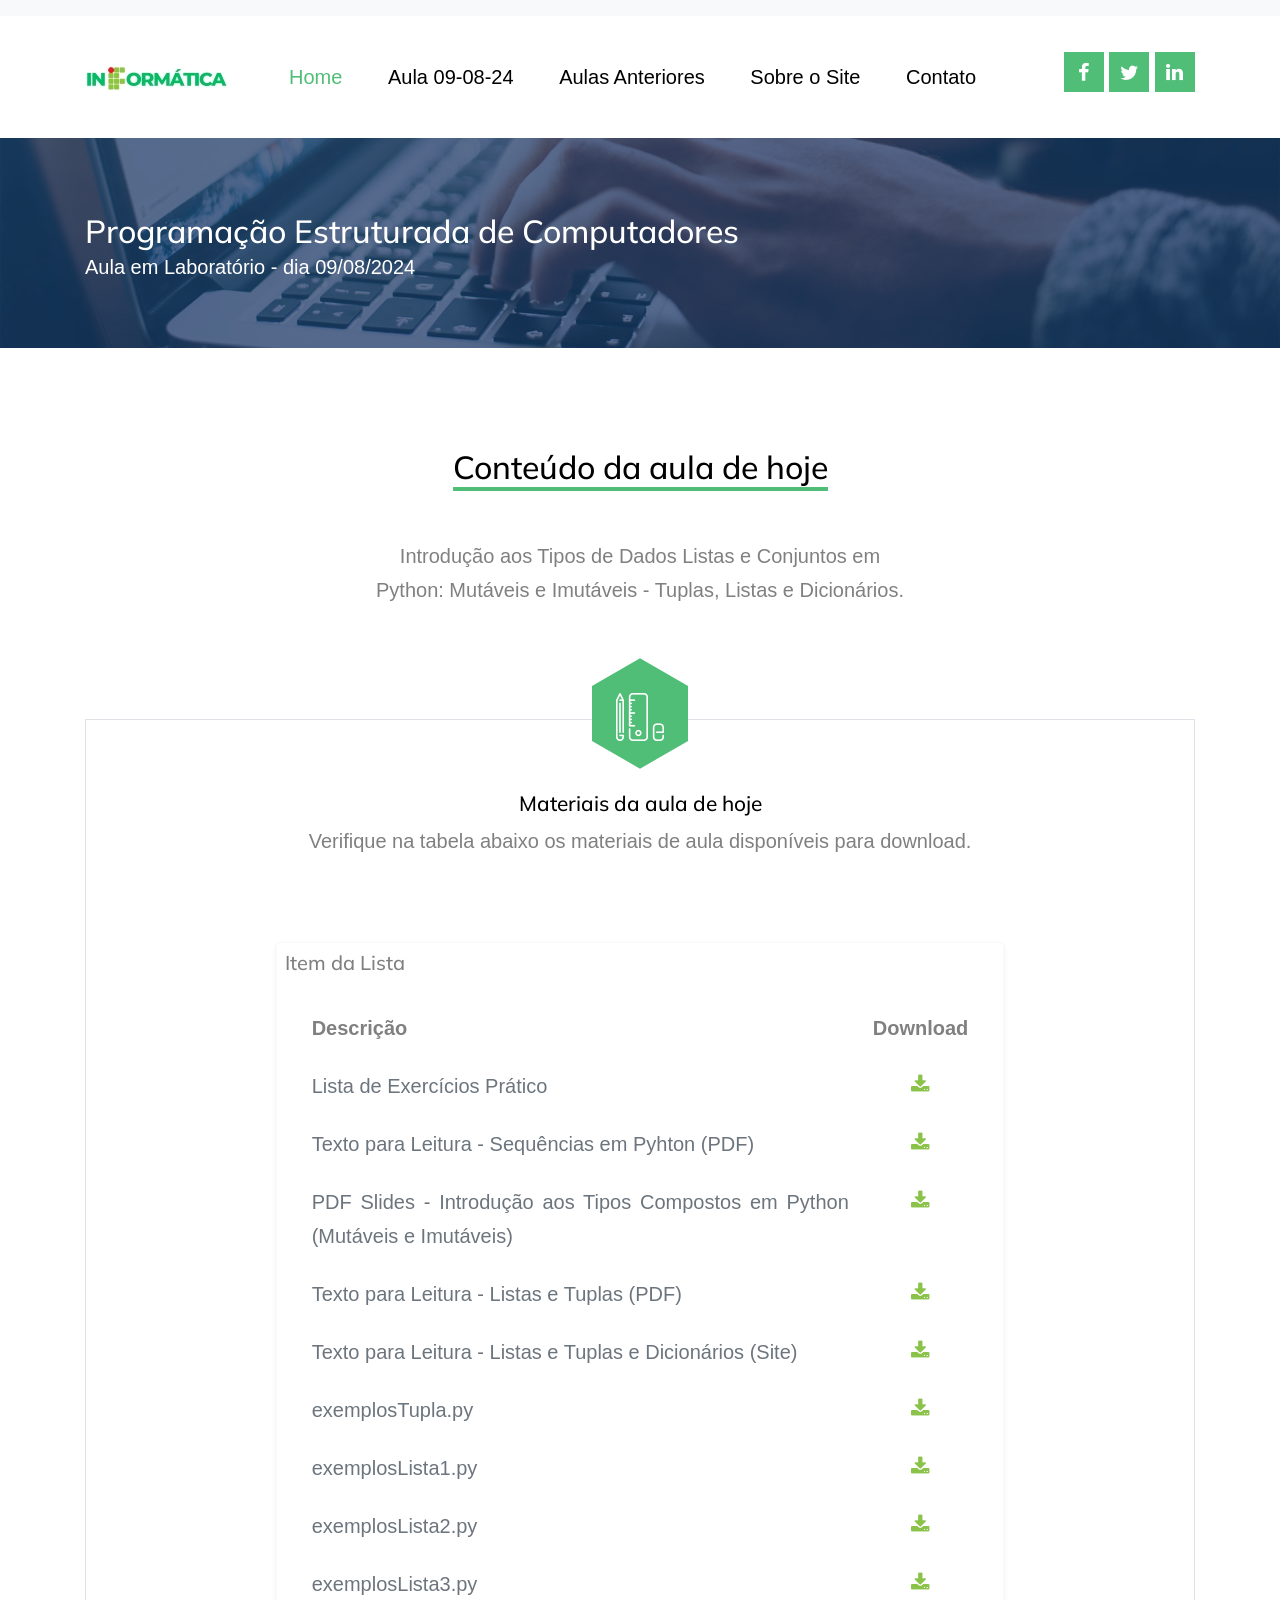
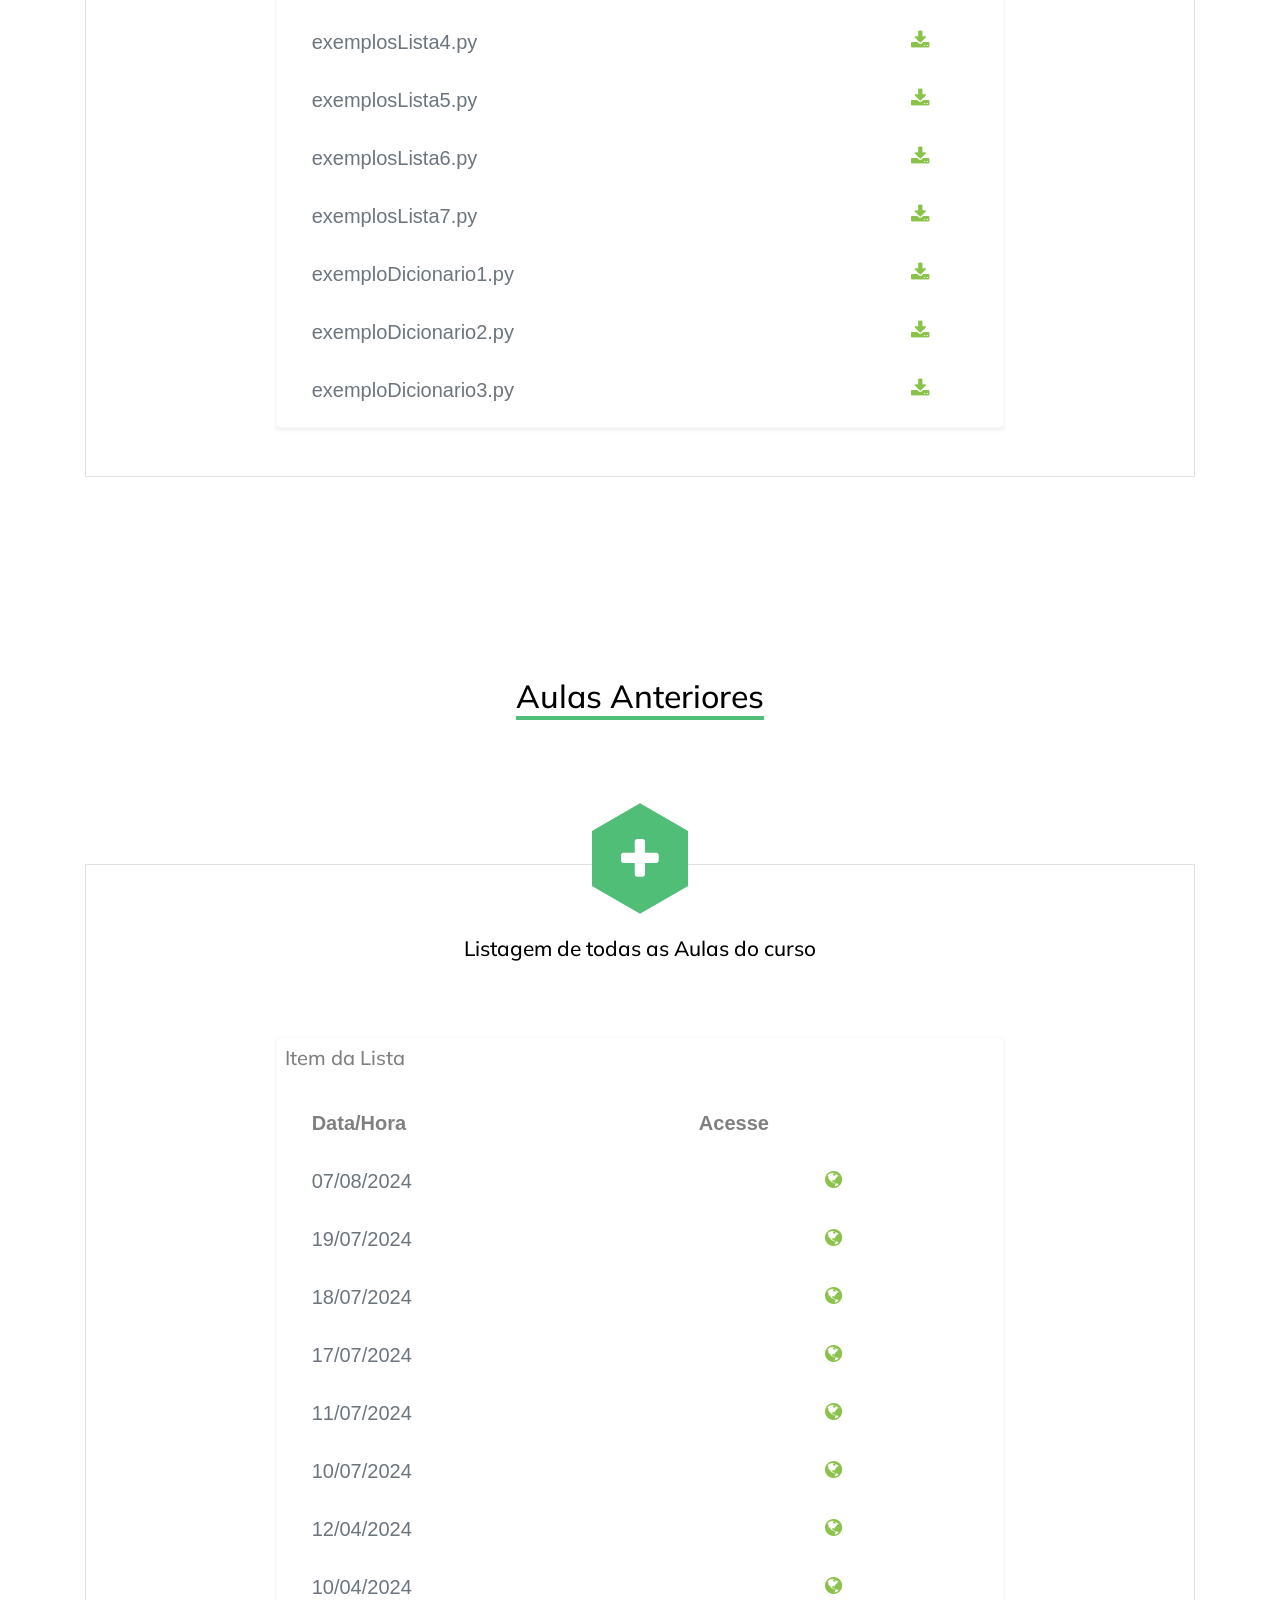
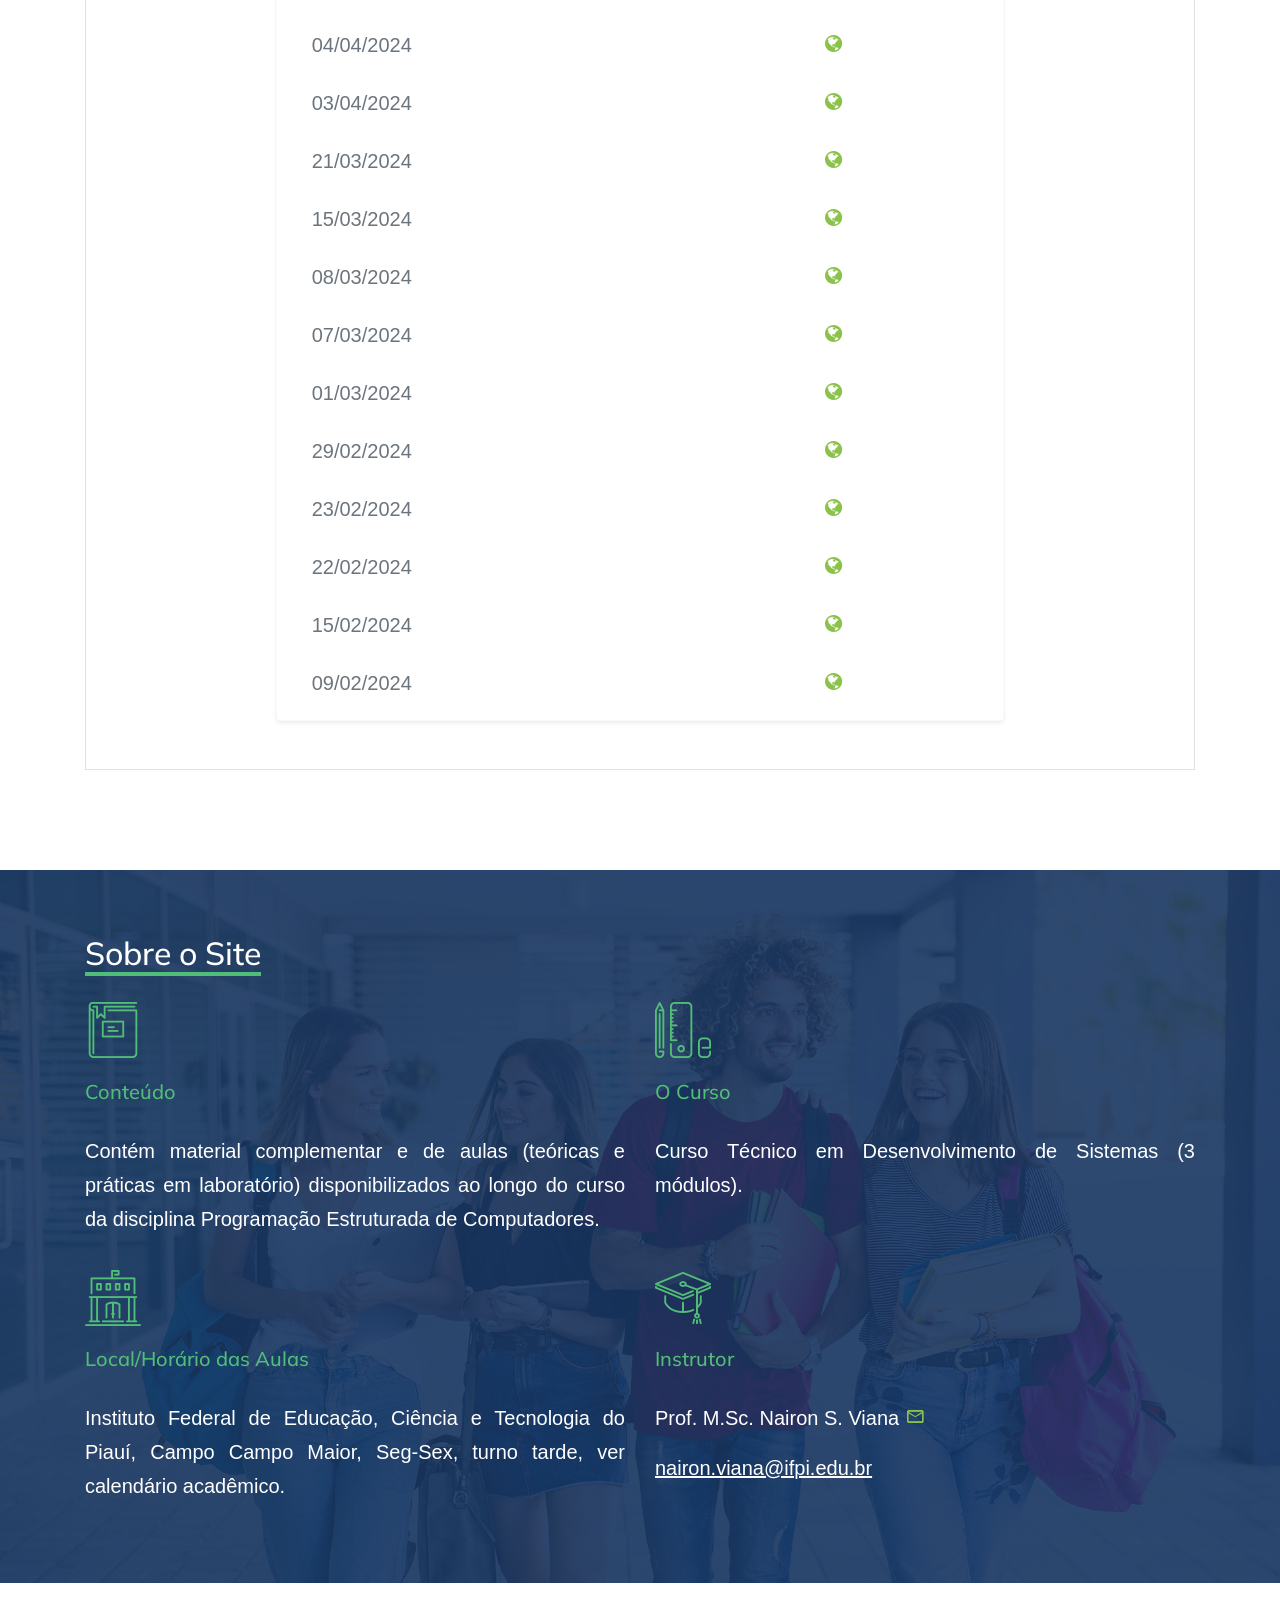
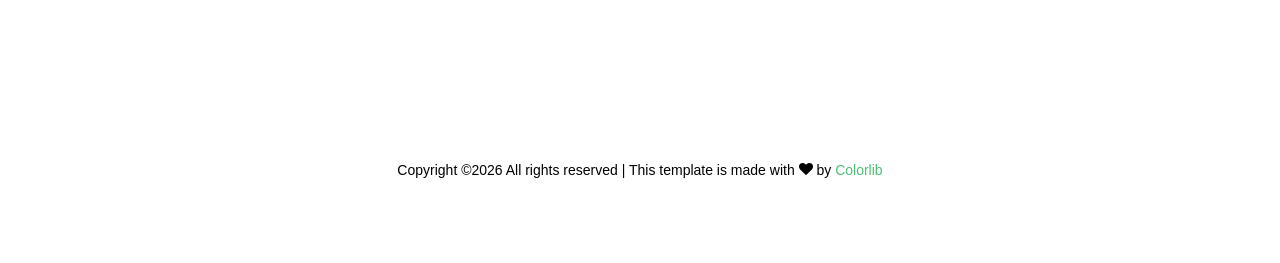
==== commit 0bbf0b61: "Merge pull request #12 from ifpi-cacam/firstcommit Alterando os links Home para a pagina da aula do " ====
--- a/anteriores/08-24/09/index.html
+++ b/anteriores/08-24/09/index.html
@@ -120,7 +120,7 @@
       <div class="container">
         <div class="d-flex align-items-center">
           <div class="site-logo">
-            <a href="index.html" class="d-block">
+            <a href="../../../index.html" class="d-block">
               <img src="../../../images/logo-ifpi.jpg" alt="Image" class="img-fluid">
             </a>
           </div>
@@ -128,10 +128,10 @@
             <nav class="site-navigation position-relative text-right" role="navigation">
               <ul class="site-menu main-menu js-clone-nav mr-auto d-none d-lg-block">
                 <li class="active" onclick="closeSideBar()">
-                  <a href="index.html" class="nav-link text-left">Home</a>
+                  <a href="../../../index.html" class="nav-link text-left">Home</a>
                 </li>
                 <li onclick="closeSideBar()">
-                  <a href="#today" class="nav-link text-left">Aula de Hoje</a>
+                  <a href="#today" class="nav-link text-left">Aula 09-08-24</a>
                 </li>
                 <li onclick="closeSideBar()">
                   <a href="#previous" class="nav-link text-left">Aulas Anteriores</a>
